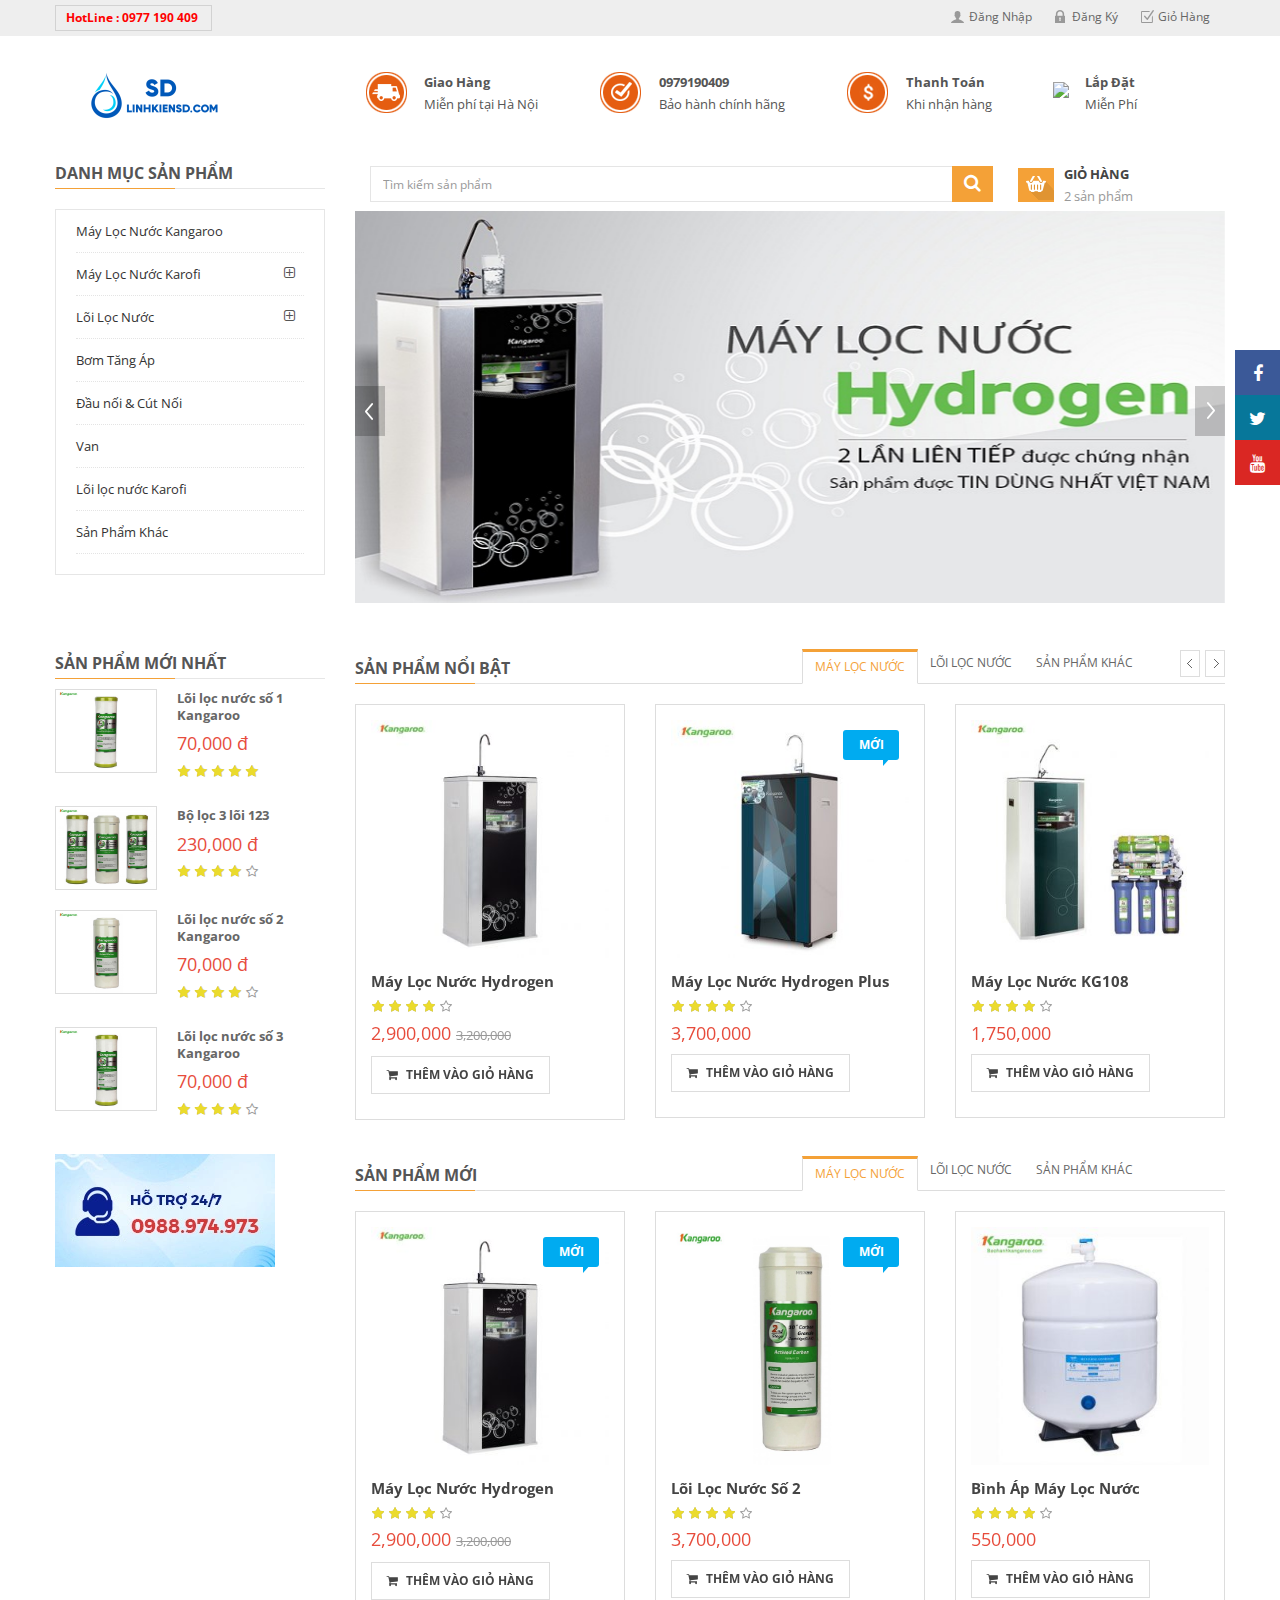
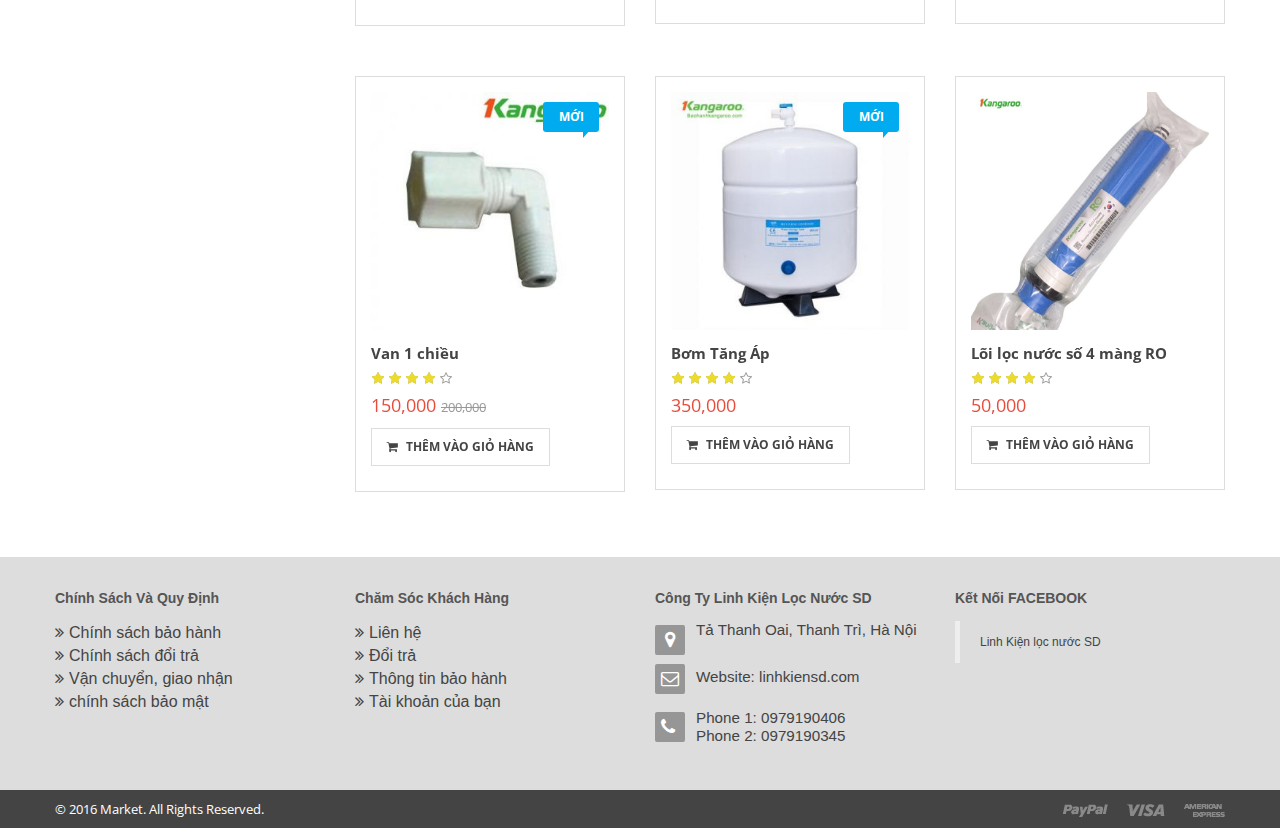
==== index.html @ ebb7ff97 "first commit" ====
<!DOCTYPE html>
<html lang="en">

<head>

	<!-- Basic page needs
	============================================ -->
	<title>Linh Kiện Lọc Nước SD</title>
	<meta charset="utf-8">
	<meta name="keywords"
		content="boostrap, responsive, html5, css3, jquery, theme, multicolor, parallax, retina, business" />
	<meta name="author" content="Magentech">
	<meta name="robots" content="index, follow" />

	<!-- Mobile specific metas
	============================================ -->
	<meta name="viewport" content="width=device-width, initial-scale=1.0, maximum-scale=1.0, user-scalable=no">

	<!-- Favicon
	============================================ -->
	<link rel="shortcut icon" href="image/demo/logos/logo-item.png">

	<!-- Google web fonts
	============================================ -->
	<link href='https://fonts.googleapis.com/css?family=Open+Sans:400,700,300' rel='stylesheet' type='text/css'>

	<!-- Libs CSS
	============================================ -->
	<link rel="stylesheet" href="css/bootstrap/css/bootstrap.min.css">
	<link href="css/font-awesome/css/font-awesome.min.css" rel="stylesheet">
	<link href="js/datetimepicker/bootstrap-datetimepicker.min.css" rel="stylesheet">
	<link href="js/owl-carousel/owl.carousel.css" rel="stylesheet">
	<link href="css/themecss/lib.css" rel="stylesheet">
	<link href="js/jquery-ui/jquery-ui.min.css" rel="stylesheet">

	<!-- Theme CSS
	============================================ -->
	<link href="css/themecss/so_megamenu.css" rel="stylesheet">
	<link href="css/themecss/so-categories.css" rel="stylesheet">
	<link href="css/themecss/so-listing-tabs.css" rel="stylesheet">
	<link href="css/footer1.css" rel="stylesheet">
	<link href="css/header2.css" rel="stylesheet">
	<link id="color_scheme" href="css/home2.css" rel="stylesheet">
	<link href="css/responsive.css" rel="stylesheet">



</head>

<body class="common-home res layout-home1">

	<div id="wrapper" class="wrapper-full banners-effect-7">



		<!-- Header Container  -->
		<header id="header" class=" variantleft type_2">
			<!-- Header Top -->
		<div class="header-top">
	<div class="container">
		<div class="row">
			<div class="header-top-left form-inline col-sm-6 col-xs-12 compact-hidden">
				<div class="form-group languages-block ">
					<form action="index.html" method="post" enctype="multipart/form-data" id="bt-language">
						<a class="label" >
							<span class="" style="color: red; font-size: 120%;">HotLine : 0977 190 409</span>
							<span class="fa"></span>
						</a>	
					</form>
				</div>

				
			</div>
			<div class="header-top-right collapsed-block text-right  col-sm-6 col-xs-12 compact-hidden">
				<h5 class="tabBlockTitle visible-xs">More<a class="expander " href="#TabBlock-1"><i class="fa fa-angle-down"></i></a></h5>
				<div class="tabBlock" id="TabBlock-1">
					<ul class="top-link list-inline">
						
						<li><a href="login.html" title="Login"><span >Đăng Nhập</span></a></li>						
						<li class="login"><a href="register.html" title="Register"><span >Đăng Ký</span></a></li>
						<li class="checkout"><a href="cart.html" title="Shopping Cart"><span >Giỏ Hàng</span></a></li>
					</ul>
				</div>
			</div>
		</div>
	</div>
		</div>
<!-- //Header Top -->

			<!-- Header center -->
			<div class="header-center left">
				<div class="container">
					<div class="row">
						<!-- Logo -->
						<div class="navbar-logo col-md-3 col-sm-12 col-xs-12">
							<a href="home2.html"><img src="image/demo/logos/logo-1.png" title="Your Store"
									alt="Your Store" /></a>
						</div>
						<!-- //end Logo -->

						<!-- Main Menu -->
						<div class="megamenu-hori navbar-menu col-md-9 col-sm-6 col-xs-4">
							<div class="responsive so-megamenu ">
								<nav class="navbar-default">
									<div class=" container-megamenu  horizontal">
										<div class="megamenu-wrapper">
											<span id="remove-megamenu" class="fa fa-times"></span>
											<div class="megamenu-pattern">
												<div class="container">
													<ul class="megamenu " data-transition="slide"
														data-animationtime="250">
														<li>
															<a href="#"><img src="image/demo/slider1/slider-1.png"></a>
														</li>
														<li>

															<b>Giao Hàng</b>
															<br> Miễn phí tại Hà Nội

														</li>
														<li>
															<b>&ensp;&ensp;&ensp;&ensp;&ensp;&ensp;&ensp;</b>
														</li>
														<li>
															<a href="#"><img src="image/demo/slider1/slider-2.png"></a>
														</li>
														<li>

															<b>0979190409</b>
															<br> Bảo hành chính hãng
														</li>
														<li>
															<b>&ensp;&ensp;&ensp;&ensp;&ensp;&ensp;&ensp;</b>
														</li>
														<li>
															<a href="#"><img src="image/demo/slider1/slider-3.png"></a>
														</li>
														<li>
															<b>Thanh Toán</b>
															<br> Khi nhận hàng
														</li>
														<li>
															<b>&ensp;&ensp;&ensp;&ensp;&ensp;&ensp;&ensp;</b>
														</li>
														<li>
															<a href="#"><img src="image/demo/slider1/slider-4.png"></a>
														</li>
														<li>

															<b>Lắp Đặt</b>
															<br> Miễn Phí

														</li>
													</ul>

												</div>
											</div>
										</div>
									</div>
								</nav>
							</div>
						</div>
					</div>

				</div>
			</div>
			<!-- //Header center -->

			<!-- Header Bottom -->
			<div class="header-bottom compact-hidden" style="background-color: white;">
				<div class="container">
					<div class="row" >

						<div class=" col-md-3 col-sm-6 col-xs-8 ">
							<div class="module menu-category titleLine">
								<h3 class="modtitle">Danh Mục Sản Phẩm</h3>
								<div class="modcontent">
									<div class="box-category">
										<ul id="cat_accordion" class="list-group">
											<li class=""><a href="category.html" class="cutom-parent">Máy Lọc Nước Kangaroo</a>  <span class="dcjq-icon"></span></li>
												<ul style="display: none;">
													<li><a href="category.html">Men's Watches</a></li>
													<li><a href="category.html">Women's Watches</a></li>
													<li><a href="category.html">Kids' Watches</a></li>
													<li><a href="category.html">Accessories</a></li>
												</ul>
											</li>
											<li class="hadchild"><a class="cutom-parent" href="category.html">Máy Lọc Nước Karofi</a>   <span class="button-view  fa fa-plus-square-o"></span>
												<ul style="display: none;">
													<li><a href="category.html">Cycling</a></li>
													<li><a href="category.html">Running</a></li>
													<li><a href="category.html">Swimming</a></li>
													<li><a href="category.html">Football</a></li>
													<li><a href="category.html">Golf</a></li>
													<li><a href="category.html">Windsurfing</a></li>
												</ul>
											</li>
											<li class="hadchild"><a href="category.html" class="cutom-parent">Lõi Lọc Nước</a>    <span class="button-view  fa fa-plus-square-o"></span>
												<ul style="display: none;">
													<li><a href="category.html">Sub Categories</a></li>
													<li><a href="category.html">Sub Categories</a></li>
													<li><a href="category.html">Sub Categories</a></li>
													<li><a href="category.html">Sub Categories</a></li>
													<li><a href="category.html">Sub Categories</a></li>
												</ul>
											</li>
											<li class=""><a href="category.html" class="cutom-parent">Bơm Tăng Áp</a>  <span class="dcjq-icon"></span></li>
											<li class=""><a href="category.html" class="cutom-parent">Đầu nối &amp; Cút Nối</a>    <span class="dcjq-icon"></span></li>
											<li class=""><a href="category.html" class="cutom-parent">Van </a>  <span class="dcjq-icon"></span></li>
											<li class=""><a href="category.html" class="cutom-parent">Lõi lọc nước Karofi</a><span class="dcjq-icon"></span></li>
											<li class=""><a href="category.html" class="cutom-parent">Sản Phẩm Khác</a>  <span class="dcjq-icon"></span></li>
										</ul>
									</div>
									
									
								</div>
							</div>
						</div>
						<div class="col-md-9 col-sm-6 col-cs-4">
						<!-- Search -->
							<div class="header-bottom-right  col-md-9 col-sm-6 col-xs-4 ">
								<div id="sosearchpro" class="col-sm-7 search-pro re">
									<form method="GET" action="index.html">
										<div id="search0" class="search input-group">
											

											<input class="autosearch-input form-control" type="text" value="" size="50"
												autocomplete="off" placeholder="Tìm kiếm sản phẩm" name="search">
											<span class="input-group-btn">
												<button type="submit" class="button-search btn btn-primary"
													name="submit_search"><i class="fa fa-search"></i></button>			
											</span>
										</div>
										<input type="hidden" name="route" value="product/search" />
									</form>
								</div>
							</div>
							<!-- //end Search -->
							<div class="col-md-3 col-sm-6 col-xs-6 shopping_cart pull-right responsive">
								<!--cart-->
									
								<div id="cart" class=" btn-group btn-shopping-cart" >
									<a data-loading-text="Loading..." class="top_cart dropdown-toggle"
										data-toggle="dropdown">
										<div class="shopcart" style="padding-top: 5px;">
											<span class="handle pull-left"></span>
											<span class="title">Giỏ Hàng</span>
											<p class="text-shopping-cart cart-total-full">2 sản phẩm</p>
										</div>
									</a>

									<ul class="tab-content content dropdown-menu pull-right shoppingcart-box" role="menu">
										<li>
											<table class="table table-striped">
												<tbody>
													<tr>
														<td class="text-center" style="width:70px">
															<a href="product.html"> <img
																	src="image/demo/shop/product/resize/2.jpg"
																	style="width:70px" alt="Filet Mign" title="Filet Mign"
																	class="preview"> </a>
														</td>
														<td class="text-left"> <a class="cart_product_name"
																href="product.html">Filet Mign</a> </td>
														<td class="text-center"> x1 </td>
														<td class="text-center"> $1,202.00 </td>
														<td class="text-right">
															<a href="product.html" class="fa fa-edit"></a>
														</td>
														<td class="text-right">
															<a onclick="cart.remove('2');"
																class="fa fa-times fa-delete"></a>
														</td>
													</tr>
													<tr>
														<td class="text-center" style="width:70px">
															<a href="product.html"> <img
																	src="image/demo/shop/product/resize/3.jpg"
																	style="width:70px" alt="Canon EOS 5D"
																	title="Canon EOS 5D" class="preview"> </a>
														</td>
														<td class="text-left"> <a class="cart_product_name"
																href="product.html">Canon EOS 5D</a> </td>
														<td class="text-center"> x1 </td>
														<td class="text-center"> $60.00 </td>
														<td class="text-right">
															<a href="product.html" class="fa fa-edit"></a>
														</td>
														<td class="text-right">
															<a onclick="cart.remove('1');"
																class="fa fa-times fa-delete"></a>
														</td>
													</tr>
												</tbody>
											</table>
										</li>
										<li>
											<div>
												<table class="table table-bordered">
													<tbody>
														<tr>
															<td class="text-left"><strong>Sub-Total</strong>
															</td>
															<td class="text-right">$1,060.00</td>
														</tr>
														<tr>
															<td class="text-left"><strong>Eco Tax (-2.00)</strong>
															</td>
															<td class="text-right">$2.00</td>
														</tr>
														<tr>
															<td class="text-left"><strong>VAT (20%)</strong>
															</td>
															<td class="text-right">$200.00</td>
														</tr>
														<tr>
															<td class="text-left"><strong>Total</strong>
															</td>
															<td class="text-right">$1,262.00</td>
														</tr>
													</tbody>
												</table>
												<p class="text-right"> <a class="btn view-cart" href="cart.html"><i
															class="fa fa-shopping-cart"></i>View Cart</a>&nbsp;&nbsp;&nbsp;
													<a class="btn btn-mega checkout-cart" href="checkout.html"><i
															class="fa fa-share"></i>Checkout</a> </p>
											</div>
										</li>
									</ul>
									
								</div>
								

							
								<!--//cart-->
							</div>
						</div>
						<div class=" col-md-3 col-sm-6 col-xs-8 ">
							
						</div>
						<div class="col-md-9 col-sm-6 col-cs-4">
							<div class="slider-container ">
								<div id="so-slideshow">
									<div class="module">
										<div class="yt-content-slider yt-content-slider--arrow1" data-autoplay="no"
											data-autoheight="no" data-delay="4" data-speed="0.6" data-margin="0"
											data-items_column0="1" data-items_column1="1" data-items_column2="1"
											data-items_column3="1" data-items_column4="1" data-arrows="yes"
											data-pagination="no" data-lazyload="yes" data-loop="no" data-hoverpause="yes">
											<div class="yt-content-slide">
												<a href="#"><img src="image/demo/loi/slider_sl_1.jpg" alt="slider1"
														class="img-responsive"></a>
											</div>
											<div class="yt-content-slide">
												<a href="#"><img src="image/demo/loi/slider_sl_2.jpg" alt="slider2"
														class="img-responsive"></a>
											</div>
											
										</div>
										<div class="loadeding"></div>
									</div>
								</div>
	
	
	
							</div>
							
						</div>
					</div>
					
				</div>

			</div>


		</header>
		<!-- //Header Container  -->
	

		<!-- Main Container  -->
		<div class="main-container container">

			<div class="row">
				<aside class="col-md-3 col-xs-12  content-aside right_column">
					<div class="module latest-product titleLine">
						<h3 class="modtitle">Sản Phẩm Mới Nhất</h3>
						<div class="modcontent ">
							<div class="product-latest-item">
								<div class="media">
									<div class="media-left">
										<a href="#"><img src="image/demo/loi/loi-loc-nuoc-so-1-kangaroo-1.jpg" alt="Cisi Chicken"
												title="Cisi Chicken" class="img-responsive"
												style="width: 100px; height: 82px;"></a>
									</div>
									<div class="media-body">
										<div class="caption">
											<h4><a href="#">Lõi lọc nước số 1 Kangaroo</a></h4>

											<div class="price">
												<span class="price-new">70,000 đ</span>
											</div>
											<div class="ratings">
												<div class="rating-box">
													<span class="fa fa-stack"><i class="fa fa-star fa-stack-1x"></i><i
															class="fa fa-star-o fa-stack-1x"></i></span>
													<span class="fa fa-stack"><i class="fa fa-star fa-stack-1x"></i><i
															class="fa fa-star-o fa-stack-1x"></i></span>
													<span class="fa fa-stack"><i class="fa fa-star fa-stack-1x"></i><i
															class="fa fa-star-o fa-stack-1x"></i></span>
													<span class="fa fa-stack"><i class="fa fa-star fa-stack-1x"></i><i
															class="fa fa-star-o fa-stack-1x"></i></span>
													<span class="fa fa-stack"><i class="fa fa-star fa-stack-1x"></i><i
															class="fa fa-star-o fa-stack-1x"></i></span>
												</div>
											</div>
										</div>

									</div>
								</div>
							</div>
							<div class="product-latest-item">
								<div class="media">
									<div class="media-left">
										<a href="#"><img src="image/demo/loi/Bo-loc-nuoc-123.jpg" alt="Cisi Chicken"
												title="Cisi Chicken" class="img-responsive"
												style="width: 100px; height: 82px;"></a>
									</div>
									<div class="media-body">
										<div class="caption">
											<h4><a href="#">Bộ lọc 3 lõi 123</a></h4>

											<div class="price">
												<span class="price-new">230,000 đ</span>
											</div>
											<div class="ratings">
												<div class="rating-box">
													<span class="fa fa-stack"><i class="fa fa-star fa-stack-1x"></i><i
															class="fa fa-star-o fa-stack-1x"></i></span>
													<span class="fa fa-stack"><i class="fa fa-star fa-stack-1x"></i><i
															class="fa fa-star-o fa-stack-1x"></i></span>
													<span class="fa fa-stack"><i class="fa fa-star fa-stack-1x"></i><i
															class="fa fa-star-o fa-stack-1x"></i></span>
													<span class="fa fa-stack"><i class="fa fa-star fa-stack-1x"></i><i
															class="fa fa-star-o fa-stack-1x"></i></span>
													<span class="fa fa-stack"><i
															class="fa fa-star-o fa-stack-1x"></i></span>
												</div>
											</div>
										</div>

									</div>
								</div>
							</div>
							<div class="product-latest-item">
								<div class="media">
									<div class="media-left">
										<a href="#"><img src="image/demo/loi/loi-loc-nuoc-so-2-kangaroo.jpg" alt="Cisi Chicken"
												title="Cisi Chicken" class="img-responsive"
												style="width: 100px; height: 82px;"></a>
									</div>
									<div class="media-body">
										<div class="caption">
											<h4><a href="#">Lõi lọc nước số 2 Kangaroo</a></h4>

											<div class="price">
												<span class="price-new">70,000 đ</span>
											</div>
											<div class="ratings">
												<div class="rating-box">
													<span class="fa fa-stack"><i class="fa fa-star fa-stack-1x"></i><i
															class="fa fa-star-o fa-stack-1x"></i></span>
													<span class="fa fa-stack"><i class="fa fa-star fa-stack-1x"></i><i
															class="fa fa-star-o fa-stack-1x"></i></span>
													<span class="fa fa-stack"><i class="fa fa-star fa-stack-1x"></i><i
															class="fa fa-star-o fa-stack-1x"></i></span>
													<span class="fa fa-stack"><i class="fa fa-star fa-stack-1x"></i><i
															class="fa fa-star-o fa-stack-1x"></i></span>
													<span class="fa fa-stack"><i
															class="fa fa-star-o fa-stack-1x"></i></span>
												</div>
											</div>
										</div>

									</div>
								</div>
							</div>
							<div class="product-latest-item transition">
								<div class="media">
									<div class="media-left">
										<a href="#"><img src="image/demo/loi/loi-loc-nuoc-so-3-kangaroo.jpg" alt="Cisi Chicken"
												title="Cisi Chicken" class="img-responsive"
												style="width: 100px; height: 82px;"></a>
									</div>
									<div class="media-body">
										<div class="caption">
											<h4><a href="#">Lõi lọc nước số 3 Kangaroo</a></h4>

											<div class="price">
												<span class="price-new">70,000 đ</span>
											</div>
											<div class="ratings">
												<div class="rating-box">
													<span class="fa fa-stack"><i class="fa fa-star fa-stack-1x"></i><i
															class="fa fa-star-o fa-stack-1x"></i></span>
													<span class="fa fa-stack"><i class="fa fa-star fa-stack-1x"></i><i
															class="fa fa-star-o fa-stack-1x"></i></span>
													<span class="fa fa-stack"><i class="fa fa-star fa-stack-1x"></i><i
															class="fa fa-star-o fa-stack-1x"></i></span>
													<span class="fa fa-stack"><i class="fa fa-star fa-stack-1x"></i><i
															class="fa fa-star-o fa-stack-1x"></i></span>
													<span class="fa fa-stack"><i
															class="fa fa-star-o fa-stack-1x"></i></span>
												</div>
											</div>
										</div>

									</div>
								</div>
							</div>


						</div>

					</div>
					
					<div class="module">
						<div class="modcontent clearfix">
							<div class="banners">
								<div>
									<a href="#"><img src="image/demo/loi/slider_8.jpg" alt="banner1"></a>
								</div>
							</div>

						</div>
					</div>
					
				</aside>
				<div id="content" class="col-md-9 col-sm-12 col-xs-12">

					<div class="module tab-slider titleLine">
						<h3 class="modtitle">Sản Phẩm Nổi Bật</h3>
						<div id="so_listing_tabs_1" class="so-listing-tabs first-load module">
							<div class="loadeding"></div>
							<div class="ltabs-wrap">
								<div class="ltabs-tabs-container" data-delay="300" data-duration="600"
									data-effect="starwars" data-ajaxurl="" data-type_source="0" data-lg="3" data-md="2"
									data-sm="2" data-xs="1" data-margin="30">
									<!--Begin Tabs-->
									<div class="ltabs-tabs-wrap">
										<span class="ltabs-tab-selected">Máy Lọc Nước </span> <span
											class="ltabs-tab-arrow">▼</span>
										<div class="item-sub-cat">
											<ul class="ltabs-tabs cf">
												<li class="ltabs-tab tab-sel" data-category-id="20"
													data-active-content=".items-category-20"> <span
														class="ltabs-tab-label">Máy Lọc Nước </span> </li>
												<li class="ltabs-tab " data-category-id="18"
													data-active-content=".items-category-18"> <span
														class="ltabs-tab-label">Lõi Lọc Nước</span> </li>
												<li class="ltabs-tab " data-category-id="25"
													data-active-content=".items-category-25"> <span
														class="ltabs-tab-label">Sản Phẩm Khác </span> </li>
											</ul>
										</div>
									</div>
									<!-- End Tabs-->
								</div>
								<div class="ltabs-items-container">
									<!--Begin Items-->
									<div class="ltabs-items ltabs-items-selected items-category-20 grid"
										data-total="10">
										<div class="ltabs-items-inner ltabs-slider ">
											<div class="ltabs-item product-layout">
												<div class="product-item-container">
													<div class="left-block">
														<div class="product-image-container second_img ">
															<img src="image/demo/loi/may-loc-nuoc-hydrogen-kg-100ha-300x300.jpg"
																alt="Apple Cinema 30&quot;" class="img-responsive" />
															<img src="image/demo/loi/may-loc-nuoc-hydrogen-kg-100ha-300x300.jpg"
																alt="Apple Cinema 30&quot;"
																class="img_0 img-responsive" />
														</div>
														<!--Sale Label-->	
														<!--full quick view block-->
														<a class="quickview iframe-link visible-lg"
															data-fancybox-type="iframe" href="quickview.html">
															Xem Chi Tiết</a>
														<!--end full quick view block-->
													</div>
													<div class="right-block">
														<div class="caption">
															<h4><a href="product.html">Máy Lọc Nước Hydrogen</a></h4>
															<div class="ratings">
																<div class="rating-box">
																	<span class="fa fa-stack"><i
																			class="fa fa-star fa-stack-1x"></i><i
																			class="fa fa-star-o fa-stack-1x"></i></span>
																	<span class="fa fa-stack"><i
																			class="fa fa-star fa-stack-1x"></i><i
																			class="fa fa-star-o fa-stack-1x"></i></span>
																	<span class="fa fa-stack"><i
																			class="fa fa-star fa-stack-1x"></i><i
																			class="fa fa-star-o fa-stack-1x"></i></span>
																	<span class="fa fa-stack"><i
																			class="fa fa-star fa-stack-1x"></i><i
																			class="fa fa-star-o fa-stack-1x"></i></span>
																	<span class="fa fa-stack"><i
																			class="fa fa-star-o fa-stack-1x"></i></span>
																</div>
															</div>

															<div class="price">
																<span class="price-new">2,900,000</span>
																<span class="price-old">3,200,000</span>
															</div>
														</div>

														<div class="button-group">
															<button class="addToCart" type="button"
																data-toggle="tooltip" title="Add to Cart"
																onclick="cart.add('42', '1');"><i
																	class="fa fa-shopping-cart"></i> <span class="">Thêm Vào Giỏ Hàng</span></button>
														</div>
													</div><!-- right block -->
												</div>
											</div>
											<div class="ltabs-item product-layout">
												<div class="product-item-container">
													<div class="left-block">
														<div class="product-image-container second_img ">
															<img src="image/demo/loi/may-loc-nuoc-hydrogen-plus-kg-100hp-300x300.jpg"
																alt="Apple Cinema 30&quot;" class="img-responsive" />
															<img src="image/demo/loi/may-loc-nuoc-hydrogen-plus-kg-100hp-300x300.jpg"
																alt="Apple Cinema 30&quot;"
																class="img_0 img-responsive" />
														</div>
														<!--New Label-->
														<span class="label label-new">Mới</span>
														<!--full quick view block-->
														<a class="quickview iframe-link visible-lg"
															data-fancybox-type="iframe" href="quickview.html">
															Xem Chi Tiết</a>
														<!--end full quick view block-->
													</div>
													<div class="right-block">
														<div class="caption">
															<h4><a href="product.html">Máy Lọc Nước Hydrogen Plus </a></h4>
															<div class="ratings">
																<div class="rating-box">
																	<span class="fa fa-stack"><i
																			class="fa fa-star fa-stack-1x"></i><i
																			class="fa fa-star-o fa-stack-1x"></i></span>
																	<span class="fa fa-stack"><i
																			class="fa fa-star fa-stack-1x"></i><i
																			class="fa fa-star-o fa-stack-1x"></i></span>
																	<span class="fa fa-stack"><i
																			class="fa fa-star fa-stack-1x"></i><i
																			class="fa fa-star-o fa-stack-1x"></i></span>
																	<span class="fa fa-stack"><i
																			class="fa fa-star fa-stack-1x"></i><i
																			class="fa fa-star-o fa-stack-1x"></i></span>
																	<span class="fa fa-stack"><i
																			class="fa fa-star-o fa-stack-1x"></i></span>
																</div>
															</div>

															<div class="price">
																<span class="price-new">3,700,000</span>
															</div>
														</div>
														<div class="button-group">
															<button class="addToCart" type="button"
																data-toggle="tooltip" title="Add to Cart"
																onclick="cart.add('42', '1');"><i
																	class="fa fa-shopping-cart"></i> <span class="">Thêm Vào Giỏ Hàng</span></button>
														</div>		
													</div><!-- right block -->
												</div>
											</div>
											<div class="ltabs-item product-layout">
												<div class="product-item-container">
													<div class="left-block">
														<div class="product-image-container second_img ">
															<img src="image/demo/loi/may-loc-nuoc-kg-108avtu-300x300.jpg"
																alt="Apple Cinema 30&quot;" class="img-responsive" />
															<img src="image/demo/loi/may-loc-nuoc-kg-108avtu-300x300.jpg"
																alt="Apple Cinema 30&quot;"
																class="img_0 img-responsive" />
														</div>
														<!--Sale Label-->
														<!--full quick view block-->
														<a class="quickview iframe-link visible-lg"
															data-fancybox-type="iframe" href="quickview.html">
															Xem Chi Tiết </a>
														<!--end full quick view block-->
													</div>
													<div class="right-block">
														<div class="caption">
															<h4><a href="product.html">Máy Lọc Nước KG108</a></h4>
															<div class="ratings">
																<div class="rating-box">
																	<span class="fa fa-stack"><i
																			class="fa fa-star fa-stack-1x"></i><i
																			class="fa fa-star-o fa-stack-1x"></i></span>
																	<span class="fa fa-stack"><i
																			class="fa fa-star fa-stack-1x"></i><i
																			class="fa fa-star-o fa-stack-1x"></i></span>
																	<span class="fa fa-stack"><i
																			class="fa fa-star fa-stack-1x"></i><i
																			class="fa fa-star-o fa-stack-1x"></i></span>
																	<span class="fa fa-stack"><i
																			class="fa fa-star fa-stack-1x"></i><i
																			class="fa fa-star-o fa-stack-1x"></i></span>
																	<span class="fa fa-stack"><i
																			class="fa fa-star-o fa-stack-1x"></i></span>
																</div>
															</div>

															<div class="price">
																<span class="price-new">1,750,000</span>
															</div>
														</div>

														<div class="button-group">
															<button class="addToCart" type="button"
																data-toggle="tooltip" title="Add to Cart"
																onclick="cart.add('42', '1');"><i
																	class="fa fa-shopping-cart"></i> <span class="">Thêm Vào Giỏ Hàng</span></button>
															
														</div>
													</div><!-- right block -->
												</div>
											</div>
											<div class="ltabs-item product-layout">
												<div class="product-item-container">
													<div class="left-block">
														<div class="product-image-container second_img ">
															<img src="image/demo/loi/may-loc-nuoc-kg-109akv-300x300.jpg"
																alt="Apple Cinema 30&quot;" class="img-responsive" />
															<img src="image/demo/loi/may-loc-nuoc-kg-109akv-300x300.jpg"
																alt="Apple Cinema 30&quot;"
																class="img_0 img-responsive" />
														</div>
														<!--Sale Label-->
														<!--full quick view block-->
														<a class="quickview iframe-link visible-lg"
															data-fancybox-type="iframe" href="quickview.html">
															Xem Chi Tiết </a>
														<!--end full quick view block-->
													</div>
													<div class="right-block">
														<div class="caption">
															<h4><a href="product.html">Máy Lọc Nước KG109AKV</a></h4>
															<div class="ratings">
																<div class="rating-box">
																	<span class="fa fa-stack"><i
																			class="fa fa-star fa-stack-1x"></i><i
																			class="fa fa-star-o fa-stack-1x"></i></span>
																	<span class="fa fa-stack"><i
																			class="fa fa-star fa-stack-1x"></i><i
																			class="fa fa-star-o fa-stack-1x"></i></span>
																	<span class="fa fa-stack"><i
																			class="fa fa-star fa-stack-1x"></i><i
																			class="fa fa-star-o fa-stack-1x"></i></span>
																	<span class="fa fa-stack"><i
																			class="fa fa-star fa-stack-1x"></i><i
																			class="fa fa-star-o fa-stack-1x"></i></span>
																	<span class="fa fa-stack"><i
																			class="fa fa-star-o fa-stack-1x"></i></span>
																</div>
															</div>

															<div class="price">
																<span class="price-new">1,750,000</span>
															</div>
														</div>

														<div class="button-group">
															<button class="addToCart" type="button"
																data-toggle="tooltip" title="Add to Cart"
																onclick="cart.add('42', '1');"><i
																	class="fa fa-shopping-cart"></i> <span class="">Thêm Vào Giỏ Hàng</span></button>
															
														</div>
													</div><!-- right block -->
												</div>
											</div>
											<div class="ltabs-item product-layout">
												<div class="product-item-container">
													<div class="left-block">
														<div class="product-image-container second_img ">
															<img src="image/demo/loi/may-loc-nuoc-kg-109avtu-300x300.jpg"
																alt="Apple Cinema 30&quot;" class="img-responsive" />
															<img src="image/demo/loi/may-loc-nuoc-kg-109avtu-300x300.jpg"
																alt="Apple Cinema 30&quot;"
																class="img_0 img-responsive" />
														</div>
														<!--Sale Label-->
														<!--full quick view block-->
														<a class="quickview iframe-link visible-lg"
															data-fancybox-type="iframe" href="quickview.html">
															Xem Chi Tiết </a>
														<!--end full quick view block-->
													</div>
													<div class="right-block">
														<div class="caption">
															<h4><a href="product.html">Máy Lọc Nước KG109AVTU</a></h4>
															<div class="ratings">
																<div class="rating-box">
																	<span class="fa fa-stack"><i
																			class="fa fa-star fa-stack-1x"></i><i
																			class="fa fa-star-o fa-stack-1x"></i></span>
																	<span class="fa fa-stack"><i
																			class="fa fa-star fa-stack-1x"></i><i
																			class="fa fa-star-o fa-stack-1x"></i></span>
																	<span class="fa fa-stack"><i
																			class="fa fa-star fa-stack-1x"></i><i
																			class="fa fa-star-o fa-stack-1x"></i></span>
																	<span class="fa fa-stack"><i
																			class="fa fa-star fa-stack-1x"></i><i
																			class="fa fa-star-o fa-stack-1x"></i></span>
																	<span class="fa fa-stack"><i
																			class="fa fa-star-o fa-stack-1x"></i></span>
																</div>
															</div>

															<div class="price">
																<span class="price-new">1,750,000</span>
															</div>
														</div>

														<div class="button-group">
															<button class="addToCart" type="button"
																data-toggle="tooltip" title="Add to Cart"
																onclick="cart.add('42', '1');"><i
																	class="fa fa-shopping-cart"></i> <span class="">Thêm Vào Giỏ Hàng</span></button>
															
														</div>
													</div><!-- right block -->
												</div>
											</div>

										</div>

									</div>
									<div class="ltabs-items items-category-18 grid" data-total="11">
										<div class="ltabs-loading"></div>

									</div>
									<div class="ltabs-items  items-category-25 grid" data-total="11">
										<div class="ltabs-loading"></div>
									</div>
								</div>
								<!--End Items-->

							</div>

						</div>
					</div>
					
					<div class="module tab-slider titleLine">
						<h3 class="modtitle">Sản Phẩm Mới</h3>
						<div id="so_listing_tabs_2" class="so-listing-tabs first-load module">
							<div class="ltabs-wrap">
								<div class="ltabs-tabs-container" data-delay="300" data-duration="600"
									data-effect="starwars" data-ajaxurl="" data-type_source="0" data-lg="3" data-md="2"
									data-sm="2" data-xs="1" data-margin="30">
									<!--Begin Tabs-->
									<div class="ltabs-tabs-wrap">
										<span class="ltabs-tab-selected">Máy Lọc Nước </span> <span
											class="ltabs-tab-arrow">▼</span>
										<div class="item-sub-cat">
											<ul class="ltabs-tabs cf">
												<li class="ltabs-tab tab-sel" data-category-id="20"
													data-active-content=".items-category-20"> <span
														class="ltabs-tab-label">Máy Lọc Nước </span> </li>
												<li class="ltabs-tab " data-category-id="18"
													data-active-content=".items-category-18"> <span
														class="ltabs-tab-label">Lõi Lọc Nước</span> </li>
												<li class="ltabs-tab " data-category-id="25"
													data-active-content=".items-category-25"> <span
														class="ltabs-tab-label">Sản Phẩm Khác </span> </li>
											</ul>
										</div>
										</div>
									</div>
									<!-- End Tabs-->
								</div>
								<div class="ltabs-items-container">
									<!--Begin Items-->
									<div class="ltabs-items ltabs-items-selected items-category-20 grid"
										data-total="3">
										<div class="ltabs-items-inner ltabs-slider ">
											<div class="ltabs-item product-layout">
												<div class="product-item-container">
													<div class="left-block">
														<div class="product-image-container second_img ">
															<img src="image/demo/loi/may-loc-nuoc-hydrogen-kg-100ha-300x300.jpg"
																alt="Apple Cinema 30&quot;" class="img-responsive" />
															<img src="image/demo/loi/may-loc-nuoc-hydrogen-kg-100ha-300x300.jpg"
																alt="Apple Cinema 30&quot;"
																class="img_0 img-responsive" />
														</div>
														<!--Sale Label-->	
														<span class="label label-new">Mới</span>
														<!--full quick view block-->
														<a class="quickview iframe-link visible-lg"
															data-fancybox-type="iframe" href="quickview.html">
															Xem Chi Tiết</a>
														<!--end full quick view block-->
													</div>
													<div class="right-block">
														<div class="caption">
															<h4><a href="product.html">Máy Lọc Nước Hydrogen</a></h4>
															<div class="ratings">
																<div class="rating-box">
																	<span class="fa fa-stack"><i
																			class="fa fa-star fa-stack-1x"></i><i
																			class="fa fa-star-o fa-stack-1x"></i></span>
																	<span class="fa fa-stack"><i
																			class="fa fa-star fa-stack-1x"></i><i
																			class="fa fa-star-o fa-stack-1x"></i></span>
																	<span class="fa fa-stack"><i
																			class="fa fa-star fa-stack-1x"></i><i
																			class="fa fa-star-o fa-stack-1x"></i></span>
																	<span class="fa fa-stack"><i
																			class="fa fa-star fa-stack-1x"></i><i
																			class="fa fa-star-o fa-stack-1x"></i></span>
																	<span class="fa fa-stack"><i
																			class="fa fa-star-o fa-stack-1x"></i></span>
																</div>
															</div>

															<div class="price">
																<span class="price-new">2,900,000</span>
																<span class="price-old">3,200,000</span>
															</div>
														</div>

														<div class="button-group">
															<button class="addToCart" type="button"
																data-toggle="tooltip" title="Add to Cart"
																onclick="cart.add('42', '1');"><i
																	class="fa fa-shopping-cart"></i> <span class="">Thêm Vào Giỏ Hàng</span></button>
														</div>
													</div><!-- right block -->
												</div>
											</div>
											<div class="ltabs-item product-layout">
												<div class="product-item-container">
													<div class="left-block">
														<div class="product-image-container second_img ">
															<img src="image/demo/loi/loi-loc-nuoc-so-2-kangaroo.jpg"
																alt="Apple Cinema 30&quot;" class="img-responsive" />
															<img src="image/demo/loi/loi-loc-nuoc-so-2-kangaroo.jpg"
																alt="Apple Cinema 30&quot;"
																class="img_0 img-responsive" />
														</div>
														<!--New Label-->
														<span class="label label-new">Mới</span>
														<!--full quick view block-->
														<a class="quickview iframe-link visible-lg"
															data-fancybox-type="iframe" href="quickview.html">
															Xem Chi Tiết</a>
														<!--end full quick view block-->
													</div>
													<div class="right-block">
														<div class="caption">
															<h4><a href="product.html">Lõi Lọc Nước Số 2 </a></h4>
															<div class="ratings">
																<div class="rating-box">
																	<span class="fa fa-stack"><i
																			class="fa fa-star fa-stack-1x"></i><i
																			class="fa fa-star-o fa-stack-1x"></i></span>
																	<span class="fa fa-stack"><i
																			class="fa fa-star fa-stack-1x"></i><i
																			class="fa fa-star-o fa-stack-1x"></i></span>
																	<span class="fa fa-stack"><i
																			class="fa fa-star fa-stack-1x"></i><i
																			class="fa fa-star-o fa-stack-1x"></i></span>
																	<span class="fa fa-stack"><i
																			class="fa fa-star fa-stack-1x"></i><i
																			class="fa fa-star-o fa-stack-1x"></i></span>
																	<span class="fa fa-stack"><i
																			class="fa fa-star-o fa-stack-1x"></i></span>
																</div>
															</div>

															<div class="price">
																<span class="price-new">3,700,000</span>
															</div>
														</div>
														<div class="button-group">
															<button class="addToCart" type="button"
																data-toggle="tooltip" title="Add to Cart"
																onclick="cart.add('42', '1');"><i
																	class="fa fa-shopping-cart"></i> <span class="">Thêm Vào Giỏ Hàng</span></button>
														</div>		
													</div><!-- right block -->
												</div>
											</div>
											<div class="ltabs-item product-layout">
												<div class="product-item-container">
													<div class="left-block">
														<div class="product-image-container second_img ">
															<img src="image/demo/loi/binh-ap-may-loc-nuoc-300x300.jpg"
																alt="Apple Cinema 30&quot;" class="img-responsive" />
															<img src="image/demo/loi/binh-ap-may-loc-nuoc-300x300.jpg"
																alt="Apple Cinema 30&quot;"
																class="img_0 img-responsive" />
														</div>
														<!--Sale Label-->
														<!--full quick view block-->
														<a class="quickview iframe-link visible-lg"
															data-fancybox-type="iframe" href="quickview.html">
															Xem Chi Tiết </a>
														<!--end full quick view block-->
													</div>
													<div class="right-block">
														<div class="caption">
															<h4><a href="product.html">Bình Áp Máy Lọc Nước</a></h4>
															<div class="ratings">
																<div class="rating-box">
																	<span class="fa fa-stack"><i
																			class="fa fa-star fa-stack-1x"></i><i
																			class="fa fa-star-o fa-stack-1x"></i></span>
																	<span class="fa fa-stack"><i
																			class="fa fa-star fa-stack-1x"></i><i
																			class="fa fa-star-o fa-stack-1x"></i></span>
																	<span class="fa fa-stack"><i
																			class="fa fa-star fa-stack-1x"></i><i
																			class="fa fa-star-o fa-stack-1x"></i></span>
																	<span class="fa fa-stack"><i
																			class="fa fa-star fa-stack-1x"></i><i
																			class="fa fa-star-o fa-stack-1x"></i></span>
																	<span class="fa fa-stack"><i
																			class="fa fa-star-o fa-stack-1x"></i></span>
																</div>
															</div>

															<div class="price">
																<span class="price-new">550,000</span>
															</div>
														</div>

														<div class="button-group">
															<button class="addToCart" type="button"
																data-toggle="tooltip" title="Add to Cart"
																onclick="cart.add('42', '1');"><i
																	class="fa fa-shopping-cart"></i> <span class="">Thêm Vào Giỏ Hàng</span></button>
															
														</div>
													</div><!-- right block -->
												</div>
											</div>
										</div>

									</div>
									<div class="ltabs-items ltabs-items-selected items-category-20 grid"
									data-total="3">
									<div class="ltabs-items-inner ltabs-slider ">
										<div class="ltabs-item product-layout">
											<div class="product-item-container">
												<div class="left-block">
													<div class="product-image-container second_img ">
														<img src="image/demo/loi/van-1-chieu-may-loc-nuoc-300x300.jpg"
															alt="Apple Cinema 30&quot;" class="img-responsive" />
														<img src="image/demo/loi/van-1-chieu-may-loc-nuoc-300x300.jpg"
															alt="Apple Cinema 30&quot;"
															class="img_0 img-responsive" />
													</div>
													<!--Sale Label-->	
													<span class="label label-new">Mới</span>
													<!--full quick view block-->
													<a class="quickview iframe-link visible-lg"
														data-fancybox-type="iframe" href="quickview.html">
														Xem Chi Tiết</a>
													<!--end full quick view block-->
												</div>
												<div class="right-block">
													<div class="caption">
														<h4><a href="product.html">Van 1 chiều </a></h4>
														<div class="ratings">
															<div class="rating-box">
																<span class="fa fa-stack"><i
																		class="fa fa-star fa-stack-1x"></i><i
																		class="fa fa-star-o fa-stack-1x"></i></span>
																<span class="fa fa-stack"><i
																		class="fa fa-star fa-stack-1x"></i><i
																		class="fa fa-star-o fa-stack-1x"></i></span>
																<span class="fa fa-stack"><i
																		class="fa fa-star fa-stack-1x"></i><i
																		class="fa fa-star-o fa-stack-1x"></i></span>
																<span class="fa fa-stack"><i
																		class="fa fa-star fa-stack-1x"></i><i
																		class="fa fa-star-o fa-stack-1x"></i></span>
																<span class="fa fa-stack"><i
																		class="fa fa-star-o fa-stack-1x"></i></span>
															</div>
														</div>

														<div class="price">
															<span class="price-new">150,000</span>
															<span class="price-old">200,000</span>
														</div>
													</div>

													<div class="button-group">
														<button class="addToCart" type="button"
															data-toggle="tooltip" title="Add to Cart"
															onclick="cart.add('42', '1');"><i
																class="fa fa-shopping-cart"></i> <span class="">Thêm Vào Giỏ Hàng</span></button>
													</div>
												</div><!-- right block -->
											</div>
										</div>
										<div class="ltabs-item product-layout">
											<div class="product-item-container">
												<div class="left-block">
													<div class="product-image-container second_img ">
														<img src="image/demo/loi/binh-ap-may-loc-nuoc-300x300.jpg"
															alt="Apple Cinema 30&quot;" class="img-responsive" />
														<img src="image/demo/loi/binh-ap-may-loc-nuoc-300x300.jpg"
															alt="Apple Cinema 30&quot;"
															class="img_0 img-responsive" />
													</div>
													<!--New Label-->
													<span class="label label-new">Mới</span>
													<!--full quick view block-->
													<a class="quickview iframe-link visible-lg"
														data-fancybox-type="iframe" href="quickview.html">
														Xem Chi Tiết</a>
													<!--end full quick view block-->
												</div>
												<div class="right-block">
													<div class="caption">
														<h4><a href="product.html">Bơm Tăng Áp </a></h4>
														<div class="ratings">
															<div class="rating-box">
																<span class="fa fa-stack"><i
																		class="fa fa-star fa-stack-1x"></i><i
																		class="fa fa-star-o fa-stack-1x"></i></span>
																<span class="fa fa-stack"><i
																		class="fa fa-star fa-stack-1x"></i><i
																		class="fa fa-star-o fa-stack-1x"></i></span>
																<span class="fa fa-stack"><i
																		class="fa fa-star fa-stack-1x"></i><i
																		class="fa fa-star-o fa-stack-1x"></i></span>
																<span class="fa fa-stack"><i
																		class="fa fa-star fa-stack-1x"></i><i
																		class="fa fa-star-o fa-stack-1x"></i></span>
																<span class="fa fa-stack"><i
																		class="fa fa-star-o fa-stack-1x"></i></span>
															</div>
														</div>

														<div class="price">
															<span class="price-new">350,000</span>
														</div>
													</div>
													<div class="button-group">
														<button class="addToCart" type="button"
															data-toggle="tooltip" title="Add to Cart"
															onclick="cart.add('42', '1');"><i
																class="fa fa-shopping-cart"></i> <span class="">Thêm Vào Giỏ Hàng</span></button>
													</div>		
												</div><!-- right block -->
											</div>
										</div>
										<div class="ltabs-item product-layout">
											<div class="product-item-container">
												<div class="left-block">
													<div class="product-image-container second_img ">
														<img src="image/demo/loi/loi-loc-nuoc-so-4-mang-ro.jpg"
															alt="Apple Cinema 30&quot;" class="img-responsive" />
														<img src="image/demo/loi/loi-loc-nuoc-so-4-mang-ro.jpg"
															alt="Apple Cinema 30&quot;"
															class="img_0 img-responsive" />
													</div>
													<!--Sale Label-->
													<!--full quick view block-->
													<a class="quickview iframe-link visible-lg"
														data-fancybox-type="iframe" href="quickview.html">
														Xem Chi Tiết </a>
													<!--end full quick view block-->
												</div>
												<div class="right-block">
													<div class="caption">
														<h4><a href="product.html">Lõi lọc nước số 4 màng RO</a></h4>
														<div class="ratings">
															<div class="rating-box">
																<span class="fa fa-stack"><i
																		class="fa fa-star fa-stack-1x"></i><i
																		class="fa fa-star-o fa-stack-1x"></i></span>
																<span class="fa fa-stack"><i
																		class="fa fa-star fa-stack-1x"></i><i
																		class="fa fa-star-o fa-stack-1x"></i></span>
																<span class="fa fa-stack"><i
																		class="fa fa-star fa-stack-1x"></i><i
																		class="fa fa-star-o fa-stack-1x"></i></span>
																<span class="fa fa-stack"><i
																		class="fa fa-star fa-stack-1x"></i><i
																		class="fa fa-star-o fa-stack-1x"></i></span>
																<span class="fa fa-stack"><i
																		class="fa fa-star-o fa-stack-1x"></i></span>
															</div>
														</div>

														<div class="price">
															<span class="price-new">50,000</span>
														</div>
													</div>

													<div class="button-group">
														<button class="addToCart" type="button"
															data-toggle="tooltip" title="Add to Cart"
															onclick="cart.add('42', '1');"><i
																class="fa fa-shopping-cart"></i> <span class="">Thêm Vào Giỏ Hàng</span></button>
														
													</div>
												</div><!-- right block -->
											</div>
										</div>																			
									</div>

									</div>
									<div class="ltabs-items items-category-18 grid" data-total="11">
										<div class="ltabs-loading"></div>

									</div>
									<div class="ltabs-items  items-category-25 grid" data-total="11">
										<div class="ltabs-loading"></div>
									</div>
								</div>
								<!--End Items-->


							</div>

						</div>
					</div>
				</div>
			</div>
		</div>
		<!-- //Main Container -->
		

		<script type="text/javascript">

			var $typeheader = 'header-home2';

		</script>

		<!-- Footer Container -->
		<footer class="footer-container type_footer1">
			<!-- Footer Top Container -->
			<section class="footer-top" style="font-style: normal;font-family:Roboto,arial,verdana,sans-serif;font-size: medium;">
				<div class="container content">
					<div class="row">
						<div class="col-sm-6 col-md-3 box-information">
							<div class="module clearfix">
								<h3 class="modtitle">Chính sách và quy định</h3>
								<div class="modcontent">
									<ul class="menu">
										<li><a href="about-us.html">Chính sách bảo hành</a></li>
										<li><a href="faq.html">Chính sách đổi trả</a></li>
										<li><a href="order-history.html">Vận chuyển, giao nhận</a></li>
										<li><a href="order-information.html">chính sách bảo mật</a></li>
									</ul>
								</div>
							</div>
						</div>

						<div class="col-sm-6 col-md-3 box-service">
							<div class="module clearfix">
								<h3 class="modtitle">Chăm sóc khách hàng</h3>
								<div class="modcontent">
									<ul class="menu">
										<li><a href="contact.html">Liên hệ</a></li>
										<li><a href="return.html">Đổi trả</a></li>
										<li><a href="sitemap.html">Thông tin bảo hành</a></li>
										<li><a href="my-account.html">Tài khoản của bạn</a></li>
									</ul>
								</div>
							</div>
						</div>

						

						<div class="col-sm-6 col-md-3 collapsed-block ">
							<div class="module clearfix">
								<h3 class="modtitle">Công ty linh kiện lọc nước SD</h3>
								<div class="modcontent">
									<ul class="contact-address" style="font-size: 95%;">
										<li ><span class="fa fa-map-marker"></span >Tả Thanh Oai, Thanh Trì, Hà Nội</li>
										<li><span class="fa fa-envelope-o"></span> Website: <a href="#">
												linhkiensd.com</a></li>
										<li><span class="fa fa-phone">&nbsp;</span> Phone 1: 0979190406 <br>Phone 2:
											0979190345</li>
									</ul>
								</div>
							</div>
						</div>	
						<div id="fb-root"></div>
							<script async defer crossorigin="anonymous" src="https://connect.facebook.net/vi_VN/sdk.js#xfbml=1&version=v12.0&appId=2512759355534631&autoLogAppEvents=1" nonce="TVpdDNlC"></script>
						<div class="col-sm-6 col-md-3 collapsed-block ">
							<div class="module clearfix">
								<h3 class="modtitle">Kết Nối FACEBOOK</h3>
								<div class="modcontent">
									<div class="fb-page" data-href="https://www.facebook.com/Linh-Ki%E1%BB%87n-l%E1%BB%8Dc-n%C6%B0%E1%BB%9Bc-SD-107278937656189" data-tabs="timeline" data-width="" data-height="130" data-small-header="false" data-adapt-container-width="true" data-hide-cover="false" data-show-facepile="true"><blockquote cite="https://www.facebook.com/Linh-Ki%E1%BB%87n-l%E1%BB%8Dc-n%C6%B0%E1%BB%9Bc-SD-107278937656189" class="fb-xfbml-parse-ignore"><a href="https://www.facebook.com/Linh-Ki%E1%BB%87n-l%E1%BB%8Dc-n%C6%B0%E1%BB%9Bc-SD-107278937656189">Linh Kiện lọc nước SD</a></blockquote></div>
								</div>
							</div>
						</div>		
					</div>
				</div>
			</section>
			<!-- /Footer Top Container -->

			<!-- Footer Bottom Container -->
			<div class="footer-bottom-block ">
				<div class=" container">
					<div class="row">
						<div class="col-sm-5 copyright-text"> © 2016 Market. All Rights Reserved. </div>
						<div class="col-sm-7">
							<div class="block-payment text-right"><img src="image/demo/content/payment.png"
									alt="payment" title="payment"></div>
						</div>
						<!--Back To Top-->
						<div class="back-to-top"><i class="fa fa-angle-up"></i><span> Top </span></div>

					</div>
				</div>
			</div>
			<!-- /Footer Bottom Container -->


		</footer>
		<!-- //end Footer Container -->

	</div>
	<!-- Social widgets -->
	<section class="social-widgets visible-lg">
		<ul class="items">
			<li class="item item-01 facebook"> <a href="php/facebook.php?account=envato" class="tab-icon"><span
						class="fa fa-facebook"></span></a>
				<div class="tab-content">
					<div class="title">
						<h5>FACEBOOK</h5>
					</div>
					<div class="loading">
						<img src="image/theme/lazy-loader.gif" class="ajaxloader" alt="loader">
					</div>
				</div>
			</li>
			<li class="item item-02 twitter"> <a href="php/twitter.php?account_twitter=envato" class="tab-icon"><span
						class="fa fa-twitter"></span></a>
				<div class="tab-content">
					<div class="title">
						<h5>TWITTER FEEDS</h5>
					</div>
					<div class="loading">
						<img src="image/theme/lazy-loader.gif" class="ajaxloader" alt="loader">
					</div>
				</div>
			</li>
			<li class="item item-03 youtube"> <a href="php/youtubevideo.php?account_video=PY2RLgTmiZY"
					class="tab-icon"><span class="fa fa-youtube"></span></a>
				<div class="tab-content">
					<div class="title">
						<h5>YouTube</h5>
					</div>
					<div class="loading"> <img src="image/theme/lazy-loader.gif" class="ajaxloader" alt="loader"></div>
				</div>
			</li>
		</ul>
	</section> <!-- End Social widgets -->


	<!-- Include Libs & Plugins
============================================ -->
	<!-- Placed at the end of the document so the pages load faster -->
	<script type="text/javascript" src="js/jquery-2.2.4.min.js"></script>
	<script type="text/javascript" src="js/bootstrap.min.js"></script>
	<script type="text/javascript" src="js/owl-carousel/owl.carousel.js"></script>
	<script type="text/javascript" src="js/themejs/libs.js"></script>
	<script type="text/javascript" src="js/unveil/jquery.unveil.js"></script>
	<script type="text/javascript" src="js/countdown/jquery.countdown.min.js"></script>
	<script type="text/javascript" src="js/dcjqaccordion/jquery.dcjqaccordion.2.8.min.js"></script>
	<script type="text/javascript" src="js/datetimepicker/moment.js"></script>
	<script type="text/javascript" src="js/datetimepicker/bootstrap-datetimepicker.min.js"></script>
	<script type="text/javascript" src="js/jquery-ui/jquery-ui.min.js"></script>
	<script type="text/javascript" src="js/modernizr/modernizr-2.6.2.min.js"></script>


	<!-- Theme files
============================================ -->
	<script type="text/javascript" src="js/themejs/application.js"></script>
	<script type="text/javascript" src="js/themejs/homepage.js"></script>
	<script type="text/javascript" src="js/themejs/so_megamenu.js"></script>
	<script type="text/javascript" src="js/themejs/addtocart.js"></script>

</body>

</html>
---- css/themecss/lib.css ----
/*jQuery jGrowl v1.4.3 | Licensed under the MIT License*/
.jGrowl{z-index:9999;color:#333;position:fixed}.jGrowl.top-left{left:0;top:0}.jGrowl.top-right{right:0;top:0}.jGrowl.bottom-left{left:0;bottom:0}.jGrowl.bottom-right{right:0;bottom:0}.jGrowl.center{top:0;width:50%;left:25%}.jGrowl-closer,.jGrowl-notification{width:250px;display:none}.jGrowl.center .jGrowl-closer,.jGrowl.center .jGrowl-notification{margin-left:auto;margin-right:auto}.jGrowl-notification{background-color:rgba(241,241,241,.97);text-align:left;border-radius:3px;min-height:40px;margin:10px;box-shadow:0 1px 0 0 rgba(0,0,0,.1),0 0 0 1px rgba(0,0,0,.08),0 1px 5px 0 rgba(0,0,0,.2);padding:10px}.jGrowl-notification .jGrowl-header{font-size:1em;margin-bottom:10px;font-weight:700}.jGrowl-message{overflow:hidden}.jGrowl-notification img{width:50px;float:left;margin-right:15px}.jGrowl-notification h3{font-size:12px;overflow:hidden;line-height:20px;margin:0}.jGrowl-notification .jGrowl-close{color:#fff;border-radius:3px;z-index:99;border:none;float:right;font-size:1.4em;line-height:18px;cursor:pointer;background-color:#999}.jGrowl-notification .jGrowl-close:hover{background-color:#777}.jGrowl-closer{background-color:#000;opacity:.9;filter:alpha(Opacity=(.9*100));-ms-filter:progid:DXImageTransform.Microsoft.Alpha(Opacity=(.9*100));zoom:1;border-radius:5px;cursor:pointer;font-size:.9em;font-weight:700;text-align:center;margin:10px;padding:4px 10px}.jGrowl-closer .ui-state-highlight,.jGrowl-closer .ui-widget-content .ui-state-highlight,.jGrowl-closer .ui-widget-header .ui-state-highlight,.jGrowl-notification .ui-state-highlight,.jGrowl-notification .ui-widget-content .ui-state-highlight,.jGrowl-notification .ui-widget-header .ui-state-highlight{border:1px solid #000;background:#000;color:#fff}@media print{.jGrowl{display:none}}

/* Magnific Popup CSS */
.mfp-bg,.mfp-wrap{left:0;top:0;position:fixed}.mfp-bg,.mfp-container,.mfp-wrap{width:100%;height:100%}.mfp-container:before,.mfp-figure:after{content:''}.mfp-bg{z-index:1042;overflow:hidden;background:#0b0b0b;opacity:.8;filter:alpha(opacity=80)}.mfp-wrap{z-index:1043;outline:0!important;-webkit-backface-visibility:hidden}.mfp-container{text-align:center;position:absolute;left:0;top:0;padding:0 8px;box-sizing:border-box}.mfp-container,img.mfp-img{-webkit-box-sizing:border-box;-moz-box-sizing:border-box}.mfp-container:before{display:inline-block;height:100%;vertical-align:middle}.mfp-align-top .mfp-container:before{display:none}.mfp-content{position:relative;display:inline-block;vertical-align:middle;margin:0 auto;text-align:left;z-index:1045}.mfp-ajax-holder .mfp-content,.mfp-inline-holder .mfp-content{width:100%;cursor:auto}.mfp-ajax-cur{cursor:progress}.mfp-zoom-out-cur,.mfp-zoom-out-cur .mfp-image-holder .mfp-close{cursor:-moz-zoom-out;cursor:-webkit-zoom-out;cursor:zoom-out}.mfp-zoom{cursor:pointer;cursor:-webkit-zoom-in;cursor:-moz-zoom-in;cursor:zoom-in}.mfp-auto-cursor .mfp-content{cursor:auto}.mfp-arrow,.mfp-close,.mfp-counter,.mfp-preloader{-webkit-user-select:none;-moz-user-select:none;user-select:none}.mfp-loading.mfp-figure{display:none}.mfp-hide{display:none!important}.mfp-preloader{position:absolute;top:50%;width:auto;text-align:center;margin-top:-.8em;left:8px;right:8px;z-index:1046;font-size:16px;}.mfp-preloader a{color:#ccc}.mfp-close,.mfp-preloader a:hover{color:#fff}.mfp-s-error .mfp-content,.mfp-s-ready .mfp-preloader{display:none}button.mfp-arrow,button.mfp-close{overflow:visible;cursor:pointer;background:0 0;border:0;-webkit-appearance:none;display:block;outline:0;padding:0;z-index:1046;-webkit-box-shadow:none;box-shadow:none}.mfp-figure:after,.mfp-iframe-scaler iframe{position:absolute;left:0;box-shadow:0 0 8px rgba(0,0,0,.6)}button::-moz-focus-inner{padding:0;border:0}.mfp-close{width:36px;height:36px;line-height:36px;position:absolute;margin:10px; right:0;top:0;text-decoration:none;text-align:center;padding:0 0 18px 10px;font-style:normal;font-size:28px;font-family:Arial,Baskerville,monospace}.mfp-close:focus,.mfp-close:hover{opacity:1}.mfp-close:active{top:1px}.mfp-iframe-holder .mfp-close,.mfp-image-holder .mfp-close{top:35px;color:#666;}.mfp-counter{position:absolute;top:0;right:0;color:#ccc;font-size:12px;line-height:18px}.mfp-figure,img.mfp-img{line-height:0}.mfp-arrow{position:absolute;opacity:.65;margin:-55px 0 0;top:50%;padding:0;width:90px;height:110px;-webkit-tap-highlight-color:transparent}.mfp-arrow:active{margin-top:-54px}.mfp-arrow:focus,.mfp-arrow:hover{opacity:1}.mfp-arrow .mfp-a,.mfp-arrow .mfp-b,.mfp-arrow:after,.mfp-arrow:before{content:'';display:block;width:0;height:0;position:absolute;left:0;top:0;margin-top:35px;margin-left:35px;border:inset transparent}.mfp-arrow .mfp-a,.mfp-arrow:after{border-top-width:13px;border-bottom-width:13px;top:8px}.mfp-arrow .mfp-b,.mfp-arrow:before{border-top-width:21px;border-bottom-width:21px}.mfp-arrow-left{left:0}.mfp-arrow-left .mfp-a,.mfp-arrow-left:after{border-right:17px solid #fff;margin-left:31px}.mfp-arrow-left .mfp-b,.mfp-arrow-left:before{margin-left:25px;border-right:27px solid #3f3f3f}.mfp-arrow-right{right:0}.mfp-arrow-right .mfp-a,.mfp-arrow-right:after{border-left:17px solid #fff;margin-left:39px}.mfp-arrow-right .mfp-b,.mfp-arrow-right:before{border-left:27px solid #3f3f3f}.mfp-iframe-holder{padding-top:40px;padding-bottom:40px}.mfp-iframe-holder .mfp-content{line-height:0;width:100%;max-width:1000px}.mfp-image-holder .mfp-content,img.mfp-img{max-width:100%}.mfp-iframe-holder .mfp-close{top:0px}.mfp-iframe-scaler{width:100%;height:0;overflow:hidden;padding-top:56.25%}.mfp-iframe-scaler iframe{display:block;top:0;width:100%;height:500px;padding:20px;}.mfp-figure:after,img.mfp-img{display:block;width:auto;height:auto}img.mfp-img{box-sizing:border-box;margin:40px auto; background: #fff;}.mfp-figure:after{top:40px;bottom:40px;right:0;z-index:-1;background:#444}.mfp-figure small{color:#bdbdbd;display:block;font-size:12px;line-height:14px}.mfp-bottom-bar{margin-top:-36px;position:absolute;top:100%;left:0;width:100%;cursor:auto}.mfp-title{text-align:left;line-height:18px;color:#f3f3f3;word-wrap:break-word;padding-right:36px}.mfp-gallery .mfp-image-holder .mfp-figure{cursor:pointer}@media screen and (max-width:800px) and (orientation:landscape),screen and (max-height:300px){.mfp-img-mobile .mfp-image-holder{padding-left:0;padding-right:0}.mfp-img-mobile img.mfp-img{padding:0}.mfp-img-mobile .mfp-figure:after{top:0;bottom:0}.mfp-img-mobile .mfp-figure small{display:inline;margin-left:5px}.mfp-img-mobile .mfp-bottom-bar{background:rgba(0,0,0,.6);bottom:0;margin:0;top:auto;padding:3px 5px;position:fixed;-webkit-box-sizing:border-box;-moz-box-sizing:border-box;box-sizing:border-box}.mfp-img-mobile .mfp-bottom-bar:empty{padding:0}.mfp-img-mobile .mfp-counter{right:5px;top:3px}.mfp-img-mobile .mfp-close{top:0;right:0;width:35px;height:35px;line-height:35px;background:rgba(0,0,0,.6);position:fixed;text-align:center;padding:0}}@media all and (max-width:900px){.mfp-arrow{-webkit-transform:scale(.75);transform:scale(.75)}.mfp-arrow-left{-webkit-transform-origin:0;transform-origin:0}.mfp-arrow-right{-webkit-transform-origin:100%;transform-origin:100%}.mfp-container{padding-left:6px;padding-right:6px}}.mfp-ie7 .mfp-img{padding:0}.mfp-ie7 .mfp-bottom-bar{width:600px;left:50%;margin-left:-300px;margin-top:5px;padding-bottom:5px}.mfp-ie7 .mfp-container{padding:0}.mfp-ie7 .mfp-content{padding-top:44px}.mfp-ie7 .mfp-close{top:0;right:0;padding-top:0}
---- css/themecss/so_megamenu.css ----
/* MegaMenu
------------------*/
.so-megamenu .container .container {width: auto !important;}
.so-megamenu  .navbar-header{margin:0px;display:none;}
.so-megamenu .navbar-default{background: transparent;}
#menu {
    position: relative;
    overflow: visible;
}

#menu .background-menu {
    position: absolute;
    top: 0;
    left: 0;
    right: 0;
    bottom: 0;
    z-index: -1;
}

#megaMenuToggle {
    display: none;
}

.container-megamenu,
.container-megamenu .container {
    padding-left: 0px ;
    padding-right: 0px ;
	width:auto;
}



.megamenu-wrapper {
    position: relative;
}

.megamenu-pattern {
   
}

ul.megamenu {
    margin: 0px;
    padding: 0px;
    list-style: none;
    position: relative;
}

ul.megamenu > li {
    float: left;
	margin-right:1px;
}



ul.megamenu > li.pull-right {
    float: right;
}

ul.megamenu > li .close-menu {
    display: none;
}

/* Search */

ul.megamenu > li.search {
    background: none;
}

#top ul.megamenu > li.search .search_form, ul.megamenu > li.search .search_form {
    padding: 0px;
    margin: 8px;
}

#top ul.megamenu > li.search .search_form input, ul.megamenu > li.search .search_form input {
    height: 29px;
    min-height: 29px;
    border: none;
}

ul.megamenu > li.search .button-search2 {
    top: 6px;
    right: 8px;
}


ul.megamenu > li > a {
    display: block;
    position: relative;
    color: #fff;
    font-size: 14px;
    padding: 15px 18px ;
    
}

ul.megamenu > li > a strong {
    font-weight: 400;
}

ul.megamenu > li > a:hover,
ul.megamenu > li.active > a,
ul.megamenu > li.home > a,
ul.megamenu > li:hover > a {
    background-color: #898989; /* Old browsers */
	color: white;
   
}

ul.megamenu > li > a > .icon-home {
    display: block;
    font-size: 23px;
    text-shadow: 1px 1px 2px rgba(0, 0, 0, 0.15);
}

ul.megamenu > li > a img {
    margin-right: 5px;

}

ul.megamenu > li > a.description {
    font-size: 14px;
    padding: 10px 20px 11px 21px;
    line-height: 1;
}

ul.megamenu > li > a.description img {
    float: left;
}

ul.megamenu > li > a.description .description {
    font-size: 11px;
    opacity: 0.9;
}

ul.megamenu > li > a.description .description-left {
    float: left;
    width: auto;
}

/* Submenu */
ul.megamenu li .sub-menu .content .static-menu a.main-menu,
ul.megamenu .title-submenu{
    display: block;
    font-weight: bold;
    font-size: 13px;
	color: #222;
	padding-bottom:10px;
	text-transform:uppercase;
}


ul.megamenu > li > .sub-menu {
    position: absolute;
    z-index: 9999;
    display: none;
}


.horizontal ul.megamenu > li > .sub-menu {
    max-width: 100%;
}



ul.megamenu .sub-menu .content {
    display: none;
    padding: 20px;
    background: #fff;
    border: 1px solid #e6e6e6;
    border-radius:         2px;
    -moz-border-radius:    2px;
    -webkit-border-radius: 2px;
    box-shadow:            0px 0px 25px rgba(0, 0, 0, 0.15);
    -moz-box-shadow:       0px 0px 25px rgba(0, 0, 0, 0.15);
    -webkit-box-shadow:    0px 0px 25px rgba(0, 0, 0, 0.15);
   
}

ul.megamenu .sub-menu .content > .row {
    padding-top: 20px;
}

ul.megamenu .sub-menu .content > .border {
    padding-top: 20px;
    border-bottom: 1px solid #e6e6e6;
}
ul.megamenu .sub-menu .content > .row:first-child {
    padding: 0px;
}
ul.megamenu .sub-menu .content ul.row-list{margin:0; padding:0; list-style: none;}
/* Product */
ul.megamenu li .product {
    text-align: center;
    position: relative;
    margin-bottom: -7px;
}

ul.megamenu li .product .image {
    padding: 0px;
}

ul.megamenu li .product .image img {
    border: 1px solid #e6e6e6;
    border-radius:         2px;
    -moz-border-radius:    2px;
    -webkit-border-radius: 2px;
}

ul.megamenu li .product .name {
    padding: 7px 0px 0px 0px;
}

ul.megamenu li .product .price {
    color: #ff6b6b;
}

/* Manufacturer */

ul.manufacturer {
    list-style: none;
    margin: -10px 0px 0px 0px !important;
    padding: 0px;
    position: relative;
}

ul.manufacturer li {
    display: inline-block;
    margin: 10px 5px 0px 0px;
}

ul.manufacturer li a {
    display: block;
    font-size: 14px;
    padding: 2px 8px;
    border: 1px solid #e6e6e6;
    
}

/* Static Menu */



ul.megamenu li .sub-menu .content .static-menu .menu ul {
    list-style: none;
    margin: 0px 0 15px;
    padding:0;
}

ul.megamenu li .sub-menu .content .static-menu > .menu > ul > li {
    padding-top: 7px;
}

ul.megamenu li .sub-menu .content .static-menu > .menu > ul > li:first-child {
    padding-top: 0px;
}


/* Hover Menu */

ul.megamenu li .sub-menu .content .hover-menu a.main-menu {
    display: block;
}

ul.megamenu li .sub-menu .content .hover-menu .menu ul {
    list-style: none;
    margin: 3px 0px;
    padding: 0px;
    position: relative;
}

ul.megamenu li .sub-menu .content .hover-menu .menu ul ul {
    display: none;
    margin-top: -41px;
    width: 200px;
    padding: 20px;
    position: absolute;
    z-index: 10;
    left: 100%;
    background: #fff;
    border: 1px solid #e6e6e6;
    border-radius:         2px;
    -moz-border-radius:    2px;
    -webkit-border-radius: 2px;
    box-shadow:            0px 0px 25px rgba(0, 0, 0, 0.15);
    -moz-box-shadow:       0px 0px 25px rgba(0, 0, 0, 0.15);
    -webkit-box-shadow:    0px 0px 25px rgba(0, 0, 0, 0.15);
}

ul.megamenu li .sub-menu .content .hover-menu .menu ul ul:before {
    position: absolute;
    display: block;
    border-color: transparent;
    border-style: solid;
    border-width: 10px;
    content: "";
    top: 20px;
    left: -11px;
    border-right-color: #e6e6e6;
    border-left-width: 0;
}

ul.megamenu li .sub-menu .content .hover-menu .menu ul ul:after {
    position: absolute;
    display: block;
    border-color: transparent;
    border-style: solid;
    border-width: 10px;
    content: "";
    top: 20px;
    left: -10px;
    border-right-color: #fff;
    border-left-width: 0;
}

ul.megamenu li .sub-menu .content .hover-menu .menu ul ul li {
    position: relative;
}

/* Heading MegaMenu */

#megaMenuToggle {
    display: none;
    cursor: pointer;
}

.megamenuToogle-wrapper {
  
    background: #444;
}



.megamenuToogle-wrapper .container {
    color: #fff;
    font-size: 16px;
    padding:15px ;
	width:auto;
}

.megamenuToogle-wrapper .container > div {
    float: left;
    width: 15px;
    margin: 3px 10px 0px 0px;
}

.megamenuToogle-wrapper .container > div span {
    display: block;
    width: 100%;
    height: 3px;
    margin-top: 2px;
    background: #fff;
}

/* Megamenu vertical */
.so-vertical-menu .vertical-wrapper {
    width: 100%;
    background: white;
	display:none;
    position: absolute;
    border-bottom: 1px solid #ddd;
    border-right: 1px solid #ddd;
    z-index: 650;
    border-left: 1px solid #ddd;
}
@media (max-width: 991px){
.so-vertical-menu .vertical-wrapper{
	position:fixed; width:280px;
}
}

.vertical #menuHeading {
    margin: 0px;
}
.vertical li.loadmore{
    border-top: 1px solid #ddd;
    padding: 13px 10px;
}
.vertical li.loadmore i{
    padding-left:  10px;
	font-size:15px;
}
.vertical span.more-view {
    cursor: pointer;
    font-size: 14px;
  
}
.vertical .megamenuToogle-wrapper {
    z-index: 3; cursor: pointer;
}

.vertical .megamenu-wrapper {
    display: block !important;
    background: #fff !important;
    border: 1px solid #e6e6e6;
    position: relative;
    z-index: 2;
    margin-top: -2px;
}

.vertical ul.megamenu > li {
    display: block;
    float: none !important;
    width: auto;
    background: none;
    border-top: 1px solid #e6e6e6;
    position: relative;
    margin: 0px -1px;
}

.vertical ul.megamenu > li.home, .vertical ul.megamenu > li.search {
    display: none;
}

.vertical ul.megamenu > li > a {
    padding: 10px 15px ;
	color: #666;
}

.vertical ul.megamenu > li.active > a {
    /*background: #f6f6f6 ;*/
}

.vertical ul.megamenu > li > a.description {
    padding: 12px 20px 12px 21px;
}

.vertical ul.megamenu > li.click:before,
.vertical ul.megamenu > li.hover:before {

    font-weight: normal;
    font-style: normal;
    text-decoration: inherit;

    color: #51cfc6;
    font-weight: 400;
    font-size: 14px;
    position: absolute;
    right: 0;
    z-index: 10;
    padding: 14px 15px 10px 50px;
}

/* SubMenu */

.vertical ul.megamenu > li > .sub-menu {
    left: 100%;
    padding-top: 0px;
    top: 0;
}

.vertical ul.megamenu > li > .sub-menu > .content {

}

.megamenu .label {
    background: #d5375f none repeat scroll 0 0;
    color: #fff;
    font-size: 10px;
    line-height: 17px;
    padding: 0 5px;
    position: absolute;
    text-transform: none;
    top: -5px;
	right:0;
}


.megamenu i {
    padding-right: 12px;
}

/* Responsive
------------------*/

@media (max-width: 991px) {
    /* MegaMenu Vertical */
	.so-megamenu .navbar-header {display:block;}
	.so-megamenu .navbar-default .navbar-toggle .icon-bar {    background-color: #B1B1B1;}
	.navbar-header .navbar-toggle {
		display: inline-block;
	}
	.navbar-header .fa-list-alt{
		font-size:42px;color:#eee;vertical-align: middle;padding:0;
		border:none;
	}
	.navbar-header .fa-list-alt:hover{background:none; !important;}
    .responsive .vertical #menuHeading {
        margin: 20px 0px 0px 0px;
    }

    .responsive .vertical ul.megamenu > li > .sub-menu {
        left: 0;
        top: auto;
        width: 100% !important;
    }

    .responsive .vertical ul.megamenu > li > .sub-menu > .content {
        margin-left: 0px;
    }

    /* Submenu */
	ul.megamenu li .sub-menu .content {
		border: none;
		border-radius: none;
		box-shadow: none;
	}
    .responsive .vertical ul.megamenu li .sub-menu .content .hover-menu .menu ul ul {
        display: block !important;
        margin: 5px 10px;
        width: auto;
        padding: 0px;
        position: static;
        left: 0;
        background: none;
        border: none;
        border-radius:         0px;
        -moz-border-radius:    0px;
        -webkit-border-radius: 0px;
        box-shadow:            none;
        -moz-box-shadow:       none;
        -webkit-box-shadow:    none;
    }

    .responsive .vertical ul.megamenu li .sub-menu .content .hover-menu .menu ul ul:before {
        display: none;
    }

    .responsive .vertical ul.megamenu li .sub-menu .content .hover-menu .menu ul ul:after {
        display: none;
    }


    .responsive .vertical ul.megamenu li .sub-menu .content .hover-menu a.main-menu:before {
        display: none;
    }

    .responsive .vertical .visible {
        padding: 5px 0px 5px 0px !important;
    }

    .responsive .vertical .visible > div {
        margin: 0px !important;
        border: none !important;
        padding: 0px !important;
        padding-left: 20px !important;
    }


    /* MegaMenu Submenu */

    .responsive ul.megamenu .sub-menu .content .border {
        display: none;
    }

    .responsive ul.megamenu .sub-menu .content {
        padding: 10px ;
    }

    .responsive ul.megamenu .sub-menu .content .row > div {
        margin-top: 10px;
    }

    .responsive ul.megamenu .sub-menu .content .row:first-child > div:first-child {
        margin-top: 0px;
        border-top: none;
        padding-top: 0px;
    }

}

@media (max-width: 991px) {
    .responsive #megaMenuToggle {
        display: block;
    }
    .responsive ul.megamenu > li {
        display: block;
        float: none !important;
        width: auto;
        background: none;
        border-top: 1px solid #e6e6e6;
        position: relative;
        margin: 0px -1px;
    }

    ul.megamenu > li.search ,.fa-angle-right,.caret {
        display: none;
    }

    .responsive ul.megamenu > li > a {
      
        text-shadow: none;
		color:#666 !important;
		padding:10px;
        height: auto;
    }

	.responsive ul.megamenu > li.active > a,
	.responsive ul.megamenu > li.home > a,
	.responsive ul.megamenu > li.hover > a{
		background: #eee ;
	}
    .responsive ul.megamenu > li.hover > a {
        background: none;
    }

    .responsive ul.megamenu > li.click:before,
    .responsive ul.megamenu > li.hover:before {
        content: "\f067";
        font-family: FontAwesome;
        color: #51cfc6;
        font-weight: 400;
        font-size: 16px;
        position: absolute;
        right: 0;
        top: 0;
        z-index: 10;
        padding: 13px 17px 10px 50px;
    }

    .responsive ul.megamenu > li.active .close-menu {
        display: block;
        position: absolute;
        z-index: 10;
        top: 0;
        right: 1px;
        margin:0;
        
        padding: 10px 14px ;
        background: #f6f6f6;
        text-align: center;
        cursor: pointer;

    }

    .responsive ul.megamenu > li.active .close-menu:before {
        content: "\f068";
        font-family: FontAwesome;
        color: #51cfc6;
        font-weight: 400;
        font-size: 18px;
    }

    /* Submenu */

    .responsive .horizontal ul.megamenu > li > .sub-menu {
        width: 100% !important;
    }


    /* Hover Menu */

    .responsive .horizontal ul.megamenu li .sub-menu .content .hover-menu .menu ul ul {
        display: block !important;
        margin: 5px 10px;
        width: auto;
        padding: 0px;
        position: static;
        left: 0;
        background: none;
        border: none;
        border-radius:         0px;
        -moz-border-radius:    0px;
        -webkit-border-radius: 0px;
        box-shadow:            none;
        -moz-box-shadow:       none;
        -webkit-box-shadow:    none;
    }

    .responsive .horizontal ul.megamenu li .sub-menu .content .hover-menu .menu ul ul:before {
        display: none;
    }

    .responsive .horizontal ul.megamenu li .sub-menu .content .hover-menu .menu ul ul:after {
        display: none;
    }


    .responsive .horizontal ul.megamenu li .sub-menu .content .hover-menu a.main-menu:before {
        display: none;
    }
    .responsive .horizontal .visible {
        padding: 5px 0px 5px 0px !important;
    }

    .responsive .horizontal .visible > div {
        margin: 0px !important;
        border: none !important;
        padding: 0px 0px 0px 10px !important;
    }

}

@media (min-width: 961px) {

    .megamenu-wrapper {
        display: block !important;
    }

}
@media (max-width: 991px) {
	.megamenu .label {
		display:none;
	}
	ul.megamenu > li > .sub-menu {
		position: relative;
	}
	.megamenu-wrapper {
    position: fixed;
    top: 0px;
    left: 0;
    background-color: #fff;
   height:100%;
    width: 280px;
    padding: 10px;
    z-index: 999;
    overflow-x: hidden;
    overflow-y: auto;
    visibility: hidden;
    -webkit-transform: translate3d(-280px, 0, 0);
    transform: translate3d(-280px, 0, 0);
    -webkit-transition: all 0.5s ease-in-out 0s;
    transition: all 0.5s ease-in-out 0s;

	 border: 1px solid #e6e6e6;
	}
	
	.vertical-wrapper {
    position: fixed;
    top: 0px;
    left: 0;
    background-color: #fff;
    bottom: 0px;
    width: 280px;
    padding: 10px;
    z-index: 999999;
    overflow-x: hidden;
    overflow-y: auto;
    visibility: hidden;
    -webkit-transform: translate3d(-280px, 0, 0);
    transform: translate3d(-280px, 0, 0);
    -webkit-transition: all 0.5s ease-in-out 0s;
    transition: all 0.5s ease-in-out 0s;
	
	 border: 1px solid #e6e6e6;
	}
	
	.vertical  #menuHeading{
		display:none;
	}
}

  .so-megamenu-active {
    visibility: visible;
    -webkit-transform: translate3d(0, 0, 0);
    transform: translate3d(0, 0, 0);
  }
  
   #remove-megamenu {
    padding: 10px;
    z-index: 10;
    cursor: pointer;
    visibility: hidden;
	font-size:20px;
    text-align: right;
	display:none;
  }
  
  .so-megamenu-active #remove-megamenu {
    visibility: visible; display:block;
  }
  
    .so-vertical-active {
    visibility: visible;
    -webkit-transform: translate3d(0, 0, 0);
    transform: translate3d(0, 0, 0);
  }
  
   #remove-verticalmenu {
    padding: 10px;
    z-index: 10;
    cursor: pointer;
    display: none;
	font-size:20px;
    text-align: right;
  }
  
  .so-vertical-active #remove-verticalmenu {
    display: block;
  }
 
  
  .navbar-header .navbar-toggle{float:none;}
  .subcategory li{
	list-style-type: none;
	list-style:none;
  }
  .subcategory li a{
	float:left;
	width:100%;
	text-align:left;
  }
---- css/themecss/so-categories.css ----
/**
 * @package so Categories for HikaShop
 * @version 1.0.0
 * @license http://www.gnu.org/licenses/gpl-2.0.html GNU/GPL
 * @copyright (c) 2014 YouTech Company. All Rights Reserved.
 * @author YouTech Company http://www.smartaddons.com
 *
 */

.clear {
	clear: both;
}
.child-cat{overflow:hidden}
.so-categories {
	margin: 20px 0;
	overflow: hidden;
}

.so-categories .intro_text,
.so-categories .footer_text {
	margin: 10px 0px;
}

.so-categories .cat-wrap {
	width: 100%;
	display: inline-block;
}
.so-categories  .title-cat{font-size:14px;font-weight:bold;margin-bottom:5px;}
/*############################################## Css Device ##################################*/
.so-categories.lt-ie9.preset01-1 .cat-wrap .content-box {
	float: left;
	margin: 0;
	width: 100%;
}

.so-categories.lt-ie9.preset01-2 .cat-wrap .content-box {
	float: left;
	margin: 0 1%;
	width: 48%;
}

.so-categories.lt-ie9.preset01-3 .cat-wrap .content-box {
	float: left;
	margin: 0 1%;
	width: 31.3333%;
}

.so-categories.lt-ie9.preset01-4 .cat-wrap .content-box {
	float: left;
	margin: 0 1%;
	width: 23%;
}

.so-categories.lt-ie9.preset01-5 .cat-wrap .content-box {
	float: left;
	margin: 0 1%;
	width: 18%;
}

.so-categories.lt-ie9.preset01-6 .cat-wrap .content-box {
	float: left;
	margin: 0 1%;
	width: 14.6666%;
}

.so-categories.lt-ie9.preset01-1 .clr1,
.so-categories.lt-ie9.preset01-2 .clr2,
.so-categories.lt-ie9.preset01-3 .clr3,
.so-categories.lt-ie9.preset01-4 .clr4,
.so-categories.lt-ie9.preset01-5 .clr5,
.so-categories.lt-ie9.preset01-6 .clr6 {
	clear: both;
}

@media all and (max-width: 320px) {
	.so-categories.preset05-1 .cat-wrap .content-box {
		float: left;
		margin: 0;
		width: 100%;
	}

	.so-categories.preset05-2 .cat-wrap .content-box {
		float: left;
		margin: 0 1%;
		width: 48%;
	}

	.so-categories.preset05-3 .cat-wrap .content-box {
		float: left;
		margin: 0 1%;
		width: 31.3333%;
	}

	.so-categories.preset05-4 .cat-wrap .content-box {
		float: left;
		margin: 0 1%;
		width: 23%;
	}

	.so-categories.preset05-5 .cat-wrap .content-box {
		float: left;
		margin: 0 1%;
		width: 18%;
	}

	.so-categories.preset05-6 .cat-wrap .content-box {
		float: left;
		margin: 0 1%;
		width: 14.6666%;
	}

	.so-categories.preset05-1 .clr1,
	.so-categories.preset05-2 .clr2,
	.so-categories.preset05-3 .clr3,
	.so-categories.preset05-4 .clr4,
	.so-categories.preset05-5 .clr5,
	.so-categories.preset05-6 .clr6 {
		clear: both;
	}
}

@media all and (min-width: 321px) and (max-width: 480px) {
	.so-categories.preset04-1 .cat-wrap .content-box {
		float: left;
		margin: 0;
		width: 100%;
	}

	.so-categories.preset04-2 .cat-wrap .content-box {
		float: left;
		margin: 0 1%;
		width: 48%;
	}

	.so-categories.preset04-3 .cat-wrap .content-box {
		float: left;
		margin: 0 1%;
		width: 31.3333%;
	}

	.so-categories.preset04-4 .cat-wrap .content-box {
		float: left;
		margin: 0 1%;
		width: 23%;
	}

	.so-categories.preset04-5 .cat-wrap .content-box {
		float: left;
		margin: 0 1%;
		width: 18%;
	}

	.so-categories.preset04-6 .cat-wrap .content-box {
		float: left;
		margin: 0 1%;
		width: 14.6666%;
	}

	.so-categories.preset04-1 .clr1,
	.so-categories.preset04-2 .clr2,
	.so-categories.preset04-3 .clr3,
	.so-categories.preset04-4 .clr4,
	.so-categories.preset04-5 .clr5,
	.so-categories.preset04-6 .clr6 {
		clear: both;
	}
}

@media all and (min-width: 481px) and (max-width: 768px) {
	.so-categories.preset03-1 .cat-wrap .content-box {
		float: left;
		margin: 0;
		width: 100%;
	}

	.so-categories.preset03-2 .cat-wrap .content-box {
		float: left;
		margin: 0 1%;
		width: 48%;
	}

	.so-categories.preset03-3 .cat-wrap .content-box {
		float: left;
		margin: 0 1%;
		width: 31.3333%;
	}

	.so-categories.preset03-4 .cat-wrap .content-box {
		float: left;
		margin: 0 1%;
		width: 23%;
	}

	.so-categories.preset03-5 .cat-wrap .content-box {
		float: left;
		margin: 0 1%;
		width: 18%;
	}

	.so-categories.preset03-6 .cat-wrap .content-box {
		float: left;
		margin: 0 1%;
		width: 14.6666%;
	}

	.so-categories.preset03-1 .clr1,
	.so-categories.preset03-2 .clr2,
	.so-categories.preset03-3 .clr3,
	.so-categories.preset03-4 .clr4,
	.so-categories.preset03-5 .clr5,
	.so-categories.preset03-6 .clr6 {
		clear: both;
	}
}

@media all and (min-width: 769px) and (max-width: 1200px) {
	.so-categories.preset02-1 .cat-wrap .content-box {
		float: left;
		margin: 0;
		width: 100%;
	}

	.so-categories.preset02-2 .cat-wrap .content-box {
		float: left;
		margin: 0 1%;
		width: 48%;
	}

	.so-categories.preset02-3 .cat-wrap .content-box {
		float: left;
		margin: 0 1%;
		width: 31.3333%;
	}

	.so-categories.preset02-4 .cat-wrap .content-box {
		float: left;
		margin: 0 1%;
		width: 23%;
	}

	.so-categories.preset02-5 .cat-wrap .content-box {
		float: left;
		margin: 0 1%;
		width: 18%;
	}

	.so-categories.preset02-6 .cat-wrap .content-box {
		float: left;
		margin: 0 1%;
		width: 14.6666%;
	}

	.so-categories.preset02-1 .clr1,
	.so-categories.preset02-2 .clr2,
	.so-categories.preset02-3 .clr3,
	.so-categories.preset02-4 .clr4,
	.so-categories.preset02-5 .clr5,
	.so-categories.preset02-6 .clr6 {
		clear: both;
	}
}

@media all and (min-width: 1201px) {
	.so-categories.preset01-1 .cat-wrap .content-box {
		float: left;
		margin: 0;
		width: 100%;
	}

	.so-categories.preset01-2 .cat-wrap .content-box {
		float: left;
		margin: 0 1%;
		width: 48%;
	}

	.so-categories.preset01-3 .cat-wrap .content-box {
		float: left;
		margin: 0 1%;
		width: 31.3333%;
	}

	.so-categories.preset01-4 .cat-wrap .content-box {
		float: left;
		margin: 0 1%;
		width: 23%;
	}

	.so-categories.preset01-5 .cat-wrap .content-box {
		float: left;
		margin: 0 1%;
		width: 18%;
	}

	.so-categories.preset01-6 .cat-wrap .content-box {
		float: left;
		margin: 0 1%;
		width: 14.6666%;
	}

	.so-categories.preset01-1 .clr1,
	.so-categories.preset01-2 .clr2,
	.so-categories.preset01-3 .clr3,
	.so-categories.preset01-4 .clr4,
	.so-categories.preset01-5 .clr5,
	.so-categories.preset01-6 .clr6 {
		clear: both;
	}
}

/*################################# End css Device #############################################*/

.so-categories .cat-wrap .content-box {
	overflow: hidden;
	line-height: 20px;
	padding-bottom: 15px;
}

.so-categories .cat-wrap .content-box .cat-title a {
	font-weight: bold;
	font-size:13px;
}

.so-categories .cat-wrap.theme1 .content-box .child-cat .child-cat-title {
	float: none;
	padding: 0;
}

.so-categories .cat-wrap .content-box .child-cat .child-cat-title {
	float: left;
	padding-right: 5px;
}

.so-categories .cat-wrap.theme3 .content-box .child-cat .child-cat-title {
	float: left;
	display: inline;
}

.so-categories .cat-wrap.theme2 .content-box img,
.so-categories .cat-wrap.theme3 .content-box img {
	width: 100%;
	display: block;
	max-width: 100%;
	box-shadow: #000 0em 0em 0em;
	-webkit-transition: all 0.2s linear;
	-moz-transition: all 0.2s linear;
	-o-transition: all 0.2s linear;
	-ms-transition: all 0.2s linear;
	transition: all 0.2s linear;
}

.so-categories .cat-wrap .image-cat {
	overflow: hidden;
}

.so-categories .cat-wrap.theme4 .so-categories-content .child-cat .child-cat-info .image-cat {
	float: left;
	width: 30%;
	margin: 0;
	margin: 0 13px 0 0;
	overflow: hidden;
}

.so-categories .cat-wrap.theme4 .so-categories-content .child-cat .child-cat-info .image-cat a {
	display: block;
	border: 0;
	width: 100%;
	float: left;
	overflow: hidden;
	font-size:13px;
}

.so-categories .cat-wrap.theme4 .so-categories-content .child-cat .child-cat-info .image-cat img {
	width: 100%;
	display: block;
	max-width: 100%;
	box-shadow: #000 0em 0em 0em;
	-webkit-transition: all 0.2s linear;
	-moz-transition: all 0.2s linear;
	-o-transition: all 0.2s linear;
	-ms-transition: all 0.2s linear;
	transition: all 0.2s linear;
}

.so-categories .cat-wrap img:hover {
	opacity: 0.8;
	filter: alpha(opacity=80);
	box-shadow: #000 0em 0em 0em;
	-webkit-transform: scale(1.1, 1.1);
	-moz-transform: scale(1.1, 1.1);
	-o-transform: scale(1.1, 1.1);
	-ms-transform: scale(1.1, 1.1);
	transform: scale(1.1, 1.1);
}

/*#################### css for theme 2 ######################*/
.so-categories .cat-wrap.theme2 .arrow {
	background: url(../images/arrow.png) no-repeat;
	margin-top: 6px;
	width: 6px;
	height: 7px;
	float: left;
	padding-right: 10px;
}

.so-categories .cat-wrap.theme2 .content-box .parent-cat {
	float: left;
	margin: 0 10px 10px 0;
	max-width: 50%;
}

.so-categories .cat-wrap.theme2 .content-box .parent-cat .cat-title {
	padding-bottom: 5px;
}

.so-categories .cat-wrap.theme2 .content-box .child-cat .child-cat-title {
	float: none;
	overflow: hidden;
}

/*#################### css for theme 3 ######################*/
.so-categories .cat-wrap.theme3 .content-box .cat-title {
	
}

/*#################### css for theme 4 ######################*/
.so-categories.theme4 {
	padding: 1px;
}

.so-categories .cat-wrap.theme4 {
	border: 1px solid #CCCCCC;
	width: 100%;
	margin: 0 -1px;
	height: auto;
}

.so-categories .cat-wrap.theme4 .so-categories-inner {
	width: 100%;
	float: left;
	padding: 0px;
	margin: 0px;
}

.so-categories .cat-wrap.theme4 .so-categories-heading {
	background: url(../images/bk.gif) repeat-x;
	height: 24px;
	cursor: pointer;
}

.so-categories .cat-wrap.theme4 .so-categories-heading .icon_left {
	background: url(../images/icon.png) no-repeat;
	margin-top: 8px;
	width: 7px;
	height: 7px;
	margin-left: 5px;
	float: left
}

.so-categories .cat-wrap.theme4 .so-categories-heading .icon_right {
	background: url(../images/plus.gif) no-repeat;
	margin-top: 5px;
	margin-right: 5px;
	width: 13px;
	height: 13px;
	float: right
}

.so-categories .cat-wrap.theme4 .so-categories-inner.selected .icon_right {
	background: url(../images/minus.gif) no-repeat;
}

.so-categories .cat-wrap.theme4 .so-categories-heading .cat-title {
	padding-left: 5px;
	line-height: 24px;
	float: left;
	white-space: nowrap;
	overflow: hidden;
	text-overflow: ellipsis;
	max-width: 75%;
}

.so-categories .cat-wrap.theme4 .so-categories-content {

	height: 0;
	overflow: hidden;
	width: 100%;
}

/* .so-categories .cat-wrap.theme4 .so-categories-inner.selected .so-categories-content{
	margin:10px;
    margin-bottom:10px;
} */

.so-categories .cat-wrap.theme4 .so-categories-content .child-cat {
	padding: 15px;
	padding-bottom: 0px;
	overflow: hidden;

}

.so-categories .cat-wrap.theme4 .so-categories-content .child-cat.cat-lastitem {
	padding-bottom: 15px;
}

.so-categories .cat-wrap.theme4 .so-categories-content .child-cat.subcat-empty {
	padding: 10px;
}

.so-categories .cat-wrap.theme4 .so-categories-content .child-cat .child-cat-info {
	display: block;
}

.so-categories .cat-wrap.theme4 .so-categories-content .child-cat .image-cat {
	float: left;
	margin-right: 10px;
	overflow: hidden;
}

/* .so-categories .cat-wrap.theme4 .so-categories-content .child-cat .child-cat-desc{
	float:left;
} */
.so-categories .cat-wrap.theme4 .so-categories-content .child-cat .child-cat-desc .child-cat-title,
.so-categories .cat-wrap.theme4 .so-categories-content .child-cat .child-cat-desc .child-cat-title a {
	float: left;
	font-weight: bold;
	padding-right: 3px;
	font-size:13px;
}

@media all and (max-width: 480px) {
	.so-categories .cat-wrap.theme2 .content-box .parent-cat {
		margin: 0 0 10px 0;
		width: 100%;
		float: none;
		max-width: 100%;
	}

	.so-categories .cat-wrap.theme2 .content-box img {
		width: 100%;
		display: block;
		max-width: 100%;
	}

}

.cf:before,
.cf:after {
	content: " ";
	display: table;
}

.cf:after {
	clear: both;
}
---- css/themecss/so-listing-tabs.css ----
.so-listing-tabs {
	margin: 0 -10px;
	padding: 0;
	overflow: hidden;
}

.so-listing-tabs .ltabs-wrap {
	overflow: hidden;
}

.so-listing-tabs .intro_text,
.so-listing-tabs .footer_text {
	margin: 10px 0px;
}

/*-----------------------Css for Tabs ----------------------------*/

.so-listing-tabs .ltabs-wrap .ltabs-tabs-container {
	margin: 15px 10px;
	padding: 0;
}

.so-listing-tabs .ltabs-tabs-container ul {
	margin: 0;
	padding: 0;
	list-style: none;
}

.so-listing-tabs .ltabs-tabs-container .ltabs-tabs {
	display: block;
}

.so-listing-tabs .ltabs-tabs-container .ltabs-tabs li {
	border: 1px solid #e9e9e9;
	float: left;
	padding: 8px;
	cursor: pointer;
	margin: 0 10px 10px 0;
	font-size: 12px;
}
.so-listing-tabs .ltabs-tabs-container .ltabs-tabs .tab-all:hover .cat-all{
	margin-top:-48px;
}
.so-listing-tabs .ltabs-tabs-container .ltabs-tabs .ltabs-tab:hover {
	background-color:#0088cc;
}
.so-listing-tabs .ltabs-tabs-container .ltabs-tabs .ltabs-tab:hover span {
	color:#fff;
}
.so-listing-tabs .ltabs-tabs-container .ltabs-tabs .tab-all .cat-all {
	margin-top:0px;
}
.so-listing-tabs .ltabs-tabs-container .ltabs-tabs .tab-sel .cat-all {
	margin-top:-48px;
}
.so-listing-tabs .ltabs-tabs-container .ltabs-tabs li.tab-sel{
	background-color:#0088cc
}

.so-listing-tabs .ltabs-tab-img {
	float: left;
	height: 30px;
	margin-right: 10px;
	overflow: hidden;
}
.so-listing-tabs .hits {
	float:left;
	border-top:1px solid #e9e9e9;
	padding: 2% 0 2% 0;
	border-bottom:1px solid #e9e9e9;
	border-right:1px solid #e9e9e9;
	color:#909090;
	width:40%;
}
.so-listing-tabs .other-infor {
	margin-top:15px;
}
.so-listing-tabs .author {
	float:left;
	overflow:hidden;
	border-top:1px solid #e9e9e9;
	width:53%;
	padding:2% 0 2% 3%;
	color: #909090;
	border-bottom:1px solid #e9e9e9;
}
.so-listing-tabs .author-text {
	color:#0088cc;
}
.so-listing-tabs .item-title {
	text-transform :uppercase;
	margin-bottom:5px;
}
.so-listing-tabs .ltabs-tabs-container .ltabs-tabs li.ltabs-tab  > span {
	margin: 0;
	padding: 0 10px 0 5px;
	cursor: pointer;
	color:#666666;
	text-transform:uppercase;
	font-size:12px;
	line-height:30px;
	vertical-align:middle;
}

.so-listing-tabs .created-date {
	margin-bottom:10px;
	color:#909090;
}

.so-listing-tabs .ltabs-tabs-container .ltabs-tabs li.tab-sel  > span {
	color: #FFF;
}

.so-listing-tabs .ltabs-tabs-container .ltabs-tabs-wrap span.ltabs-tab-arrow,
.so-listing-tabs .ltabs-tabs-container .ltabs-tabs-wrap span.ltabs-tab-selected {
	display: none;
}

.so-listing-tabs .ltabs-tabs-container .ltabs-tabs-wrap.ltabs-selectbox {
	position: relative;
	display: inline-block;
	cursor: default;
	text-align: left;
	line-height: 30px;
	clear: both;
	color: #888;
	cursor: pointer;
}

.so-listing-tabs .ltabs-tabs-container .ltabs-tabs-wrap.ltabs-selectbox span.ltabs-tab-selected {
	width: 167px;
	text-indent: 20px;
	border: 1px solid #DDD;
	border-right: none;
	border-top-left-radius: 3px;
	border-bottom-left-radius: 3px;
	background: #FFF;
	overflow: hidden;
}

.so-listing-tabs .ltabs-tabs-container .ltabs-tabs-wrap.ltabs-selectbox span.ltabs-tab-arrow {
	width: 30px;
	border: 1px solid #ddd;
	border-top-right-radius: 3px;
	border-bottom-right-radius: 3px;
	text-align: center;
	font-size: 12px;
	-webkit-user-select: none;
	-khtml-user-select: none;
	-moz-user-select: none;
	-o-user-select: none;
	user-select: none;
	background: #DDD;
}

.so-listing-tabs .ltabs-tabs-container .ltabs-tabs-wrap.ltabs-selectbox span.ltabs-tab-arrow,
.so-listing-tabs .ltabs-tabs-container .ltabs-tabs-wrap.ltabs-selectbox span.ltabs-tab-selected {
	position: relative;
	float: left;
	height: 30px;
	z-index: 1;
	display: inline-block;
}

.so-listing-tabs .add-loadmore {
	float: right;
	margin-left: 10px;
	vertical:middle;
	margin-top:2px;
}
.so-listing-tabs .loaded .add-loadmore {
	display:none;
}
div.so-listing-tabs .ltabs-tabs-container .ltabs-tabs-wrap.ltabs-selectbox .ltabs-tabs {
	position: absolute;
	top: 28px;
	left: 0;
	width: 100%;
	margin:0 !important;
	border: 1px solid #ddd;
	border-bottom-right-radius: 3px;
	border-bottom-left-radius: 3px;
	overflow: hidden;
	background: #fff;
	display: none;
	z-index: 65;
}

.so-listing-tabs .ltabs-tabs-container .ltabs-tabs-wrap.ltabs-selectbox .ltabs-tabs.ltabs-open {
	display: block;
}

.so-listing-tabs .ltabs-tabs-container .ltabs-tabs-wrap.ltabs-selectbox .ltabs-tabs li {
	margin: 0;
	padding: 0;
	float: none;
}

.so-listing-tabs .ltabs-tabs-container .ltabs-tabs-wrap.ltabs-selectbox .ltabs-tab span {
	display: block;
	padding: 5px 10%;
}

.so-listing-tabs .ltabs-tabs-container .ltabs-tabs-wrap.ltabs-selectbox .ltabs-tab span:hover {
	color: #f6f6f6;
	background: #0088cc;
}

/*-----------------------------Css for Content----------------------*/

.so-listing-tabs .ltabs-wrap .ltabs-items-container {
	margin: 0;
	padding: 0;
	overflow: hidden;
}

.so-listing-tabs .ltabs-items-container .ltabs-items {
	visibility: hidden;
    height: 0px;
    overflow:hidden;
	display:none;
}

.so-listing-tabs .ltabs-items-container .ltabs-items-inner {
	margin: 0;
	padding: 0;
	width: 100%;
	overflow: hidden;
}

.so-listing-tabs .ltabs-items-container .ltabs-items-selected {
	visibility: visible;
    height: auto;
    overflow: visible;
	display:block;
}

.so-listing-tabs .ltabs-items-container .ltabs-item-wrap {
	margin: 0;
	padding: 0;
	opacity: 0;
	filter: alpha(opacity=0);
	box-shadow: #000 0em 0em 0em;
}

.so-listing-tabs .ltabs-items-container .ltabs-item-wrap img {
	width: 100%;
	max-width: 100%;
	box-shadow: #000 0em 0em 0em;
}

.so-listing-tabs .ltabs-items-container .ltabs-items .ltabs-item {
	float: left;
	margin-bottom: 20px;
	opacity: 0;
	filter: alpha(opacity=0);
	box-shadow: #000 0em 0em 0em;
}

.so-listing-tabs .ltabs-items-container .ltabs-items .ltabs-slider .ltabs-item {
	margin-bottom: 20px;
	opacity: 1;
	filter: alpha(opacity=1);
	box-shadow: #000 0em 0em 0em;
	width:100%;
}

.so-listing-tabs  .ltabs-items-container .ltabs-items .ltabs-item .item-inner {
	margin: 0 10px 20px 10px ;
}

.so-listing-tabs  .ltabs-items-container .ltabs-items .ltabs-item .item-inner .item-image {
	border : 1px solid #e9e9e9;
	margin-bottom:10px;
}

.so-listing-tabs  .ltabs-items-container .ltabs-items .ltabs-item .item-inner .lt-image img{
	margin-left:auto;
	margin-right:auto;
	display:block;
	max-height:100%;
	max-width:100%;
}

.so-listing-tabs .ltabs-items  .ltabs-loading {
	width: 100%;
	max-width: 100%;
	padding: 0;
	position: relative;
	background: url(../../image/theme/lazy-loader.gif) no-repeat scroll center center transparent;
	min-height: 300px;
	display: block;
	z-index: 0;
}

.so-listing-tabs  .ltabs-items-container .ltabs-loadmore {
	display: block;
	overflow: hidden;
	text-align: center;
	margin: 0 auto;
}

.so-listing-tabs .ltabs-items   .ltabs-loadmore .ltabs-loadmore-btn {
	padding: 8px 12px;
	display: inline-block;
	background-color: #0088cc;
	color: #FFF;
	cursor: pointer;
}

.so-listing-tabs .ltabs-items   .ltabs-loadmore .ltabs-loadmore-btn .ltabs-image-loading {
	background: url('../../image/theme/lazy-loader.gif') no-repeat scroll center center transparent;
	width: 22px;
	height: 22px;
	display: none;
	margin-right: 10px;
	vertical-align: middle;
}

.so-listing-tabs .ltabs-items   .ltabs-loadmore .ltabs-loadmore-btn:after {
	content: attr(data-label);
}

.so-listing-tabs .ltabs-items.ltabs-process   .ltabs-loadmore {
	display: none;
}

/*-----------------------------Css for Responsive ----------------------*/

@media all and (max-width: 767px) {
	.so-listing-tabs .ltabs-item .hits
	{
		width: 100%;
		border-bottom:none;
		border-right:none;
	}
	.ltabs-tabs-container .ltabs-tabs li {
		border-top:none !important;
		border-left:none !important;
		border-right:none !important;
	}
	.so-listing-tabs .ltabs-item .author{
		width: 100%;
		padding-left:0;
	}
	.so-listing-tabs .ltabs-tab-img {
		display:none;
	}
	.so-listing-tabs .ltabs04-6 .ltabs-item {
		width: 16.64%;
	}

	.so-listing-tabs .ltabs04-5 .ltabs-item {
		width: 19.958%;
	}

	.so-listing-tabs .ltabs04-4 .ltabs-item {
		width: 24.995%;
	}

	.so-listing-tabs .ltabs04-3 .ltabs-item {
		width: 33.315%;
	}

	.so-listing-tabs .ltabs04-2 .ltabs-item {
		width: 49.985%;
	}

	.so-listing-tabs .ltabs04-1 .ltabs-item {
		width: 100%;
	}

	.so-listing-tabs .ltabs04-1 .clr1,
	.so-listing-tabs .ltabs04-2 .clr2,
	.so-listing-tabs .ltabs04-3 .clr3,
	.so-listing-tabs .ltabs04-4 .clr4,
	.so-listing-tabs .ltabs04-5 .clr5,
	.so-listing-tabs .ltabs04-6 .clr6 {
		clear: both;
	}
	.so-listing-tabs .ltabs01-3 .ltabs-item .hits,
	.so-listing-tabs .ltabs01-4 .ltabs-item .hits,
	.so-listing-tabs .ltabs01-5 .ltabs-item .hits
	,.so-listing-tabs .ltabs01-6 .ltabs-item .hits{
		width: 100%;
		border-bottom:none;
		border-right:none;
	}

	.so-listing-tabs .ltabs01-3 .ltabs-item .author,
	.so-listing-tabs .ltabs01-4 .ltabs-item .author,
	.so-listing-tabs .ltabs01-5 .ltabs-item .author,
	.so-listing-tabs .ltabs01-6 .ltabs-item .author{
		width: 100%;
	}
}

@media all and (min-width: 480px) and (max-width: 767px) {
	.so-listing-tabs .ltabs03-6 .ltabs-item {
		width: 16.64%;
	}

	.so-listing-tabs .ltabs03-5 .ltabs-item {
		width: 19.958%;
	}

	.so-listing-tabs .ltabs03-4 .ltabs-item {
		width: 24.995%;
	}
	.so-listing-tabs .ltabs02-5 .ltabs-item .author{
		width:100%
	}
	.so-listing-tabs .ltabs02-5 .ltabs-item .hits{
		width: 100%;
		border-bottom:none;
		border-right:none;
	}
	.so-listing-tabs .ltabs02-6 .ltabs-item .hits{
		width: 100%;
		border-bottom:none;
		border-right:none;
	}

	.so-listing-tabs .ltabs03-3 .ltabs-item {
		width: 33.295%;
	}

	.so-listing-tabs .ltabs03-2 .ltabs-item {
		width: 49.999%;
	}

	.so-listing-tabs .ltabs03-1 .ltabs-item {
		width: 100%;
	}

	.so-listing-tabs .ltabs03-1 .clr1,
	.so-listing-tabs .ltabs03-2 .clr2,
	.so-listing-tabs .ltabs03-3 .clr3,
	.so-listing-tabs .ltabs03-4 .clr4,
	.so-listing-tabs .ltabs03-5 .clr5,
	.so-listing-tabs .ltabs03-6 .clr6 {
		clear: both;
	}
	.so-listing-tabs .ltabs01-3 .ltabs-item .hits,
	.so-listing-tabs .ltabs01-4 .ltabs-item .hits,
	.so-listing-tabs .ltabs01-5 .ltabs-item .hits
	,.so-listing-tabs .ltabs01-6 .ltabs-item .hits{
		width: 100%;
		border-bottom:none;
		border-right:none;
	}

	.so-listing-tabs .ltabs01-3 .ltabs-item .author,
	.so-listing-tabs .ltabs01-4 .ltabs-item .author,
	.so-listing-tabs .ltabs01-5 .ltabs-item .author,
	.so-listing-tabs .ltabs01-6 .ltabs-item .author{
		width: 100%;
	}
}

@media all and (min-width: 768px) and (max-width: 1199px) {
	.so-listing-tabs .ltabs01-3 .ltabs-item .hits,
	.so-listing-tabs .ltabs01-4 .ltabs-item .hits,
	.so-listing-tabs .ltabs01-5 .ltabs-item .hits
	,.so-listing-tabs .ltabs01-6 .ltabs-item .hits{
		width: 100%;
		border-bottom:none;
		border-right:none;
	}

	.so-listing-tabs .ltabs01-3 .ltabs-item .author,
	.so-listing-tabs .ltabs01-4 .ltabs-item .author,
	.so-listing-tabs .ltabs01-5 .ltabs-item .author,
	.so-listing-tabs .ltabs01-6 .ltabs-item .author{
		width: 100%;
		padding-left:0;
	}
	.so-listing-tabs .ltabs02-6 .ltabs-item {
		width: 16.64%;
	}

	.so-listing-tabs .ltabs02-5 .ltabs-item {
		width: 19.958%;
	}

	.so-listing-tabs .ltabs02-4 .ltabs-item {
		width: 24.995%;
	}

	.so-listing-tabs .ltabs02-3 .ltabs-item {
		width: 33.315%;
	}

	.so-listing-tabs .ltabs02-2 .ltabs-item {
		width: 49.999%;
	}

	.so-listing-tabs .ltabs02-1 .ltabs-item {
		width: 100%;
	}
	.so-listing-tabs .ltabs02-4 .ltabs-item .hits{
		width: 100%;
		border-bottom:none;
		border-right:none;
	}
	.so-listing-tabs .ltabs02-4 .ltabs-item .author,
	.so-listing-tabs .ltabs02-5 .ltabs-item .author,
	.so-listing-tabs .ltabs02-6 .ltabs-item .author{
		width: 100%;
		padding-left:0;
	}
	.so-listing-tabs .ltabs02-5 .ltabs-item .hits{
		width: 100%;
		border-bottom:none;
		border-right:none;
	}
	.so-listing-tabs .ltabs02-6 .ltabs-item .hits{
		width: 100%;
		border-bottom:none;
		border-right:none;
	}
	.so-listing-tabs .ltabs02-1 .clr1,
	.so-listing-tabs .ltabs02-2 .clr2,
	.so-listing-tabs .ltabs02-3 .clr3,
	.so-listing-tabs .ltabs02-4 .clr4,
	.so-listing-tabs .ltabs02-5 .clr5,
	.so-listing-tabs .ltabs02-6 .clr6 {
		clear: both;
	}
}

@media all and (min-width: 1200px ) and (max-width: 1599px) {
	.so-listing-tabs .ltabs01-6 .ltabs-item {
		width: 16.64%;
	}
	.so-listing-tabs .ltabs01-5 .ltabs-item {
		width: 20%;
	}
	.so-listing-tabs .ltabs01-4 .ltabs-item {
		width: 25%;
	}
	.so-listing-tabs .ltabs01-3 .ltabs-item .hits,
	.so-listing-tabs .ltabs01-4 .ltabs-item .hits,
	.so-listing-tabs .ltabs01-5 .ltabs-item .hits
	,.so-listing-tabs .ltabs01-6 .ltabs-item .hits{
		width: 100%;
		border-bottom:none;
		border-right:none;
	}

	.so-listing-tabs .ltabs01-3 .ltabs-item .author,
	.so-listing-tabs .ltabs01-4 .ltabs-item .author,
	.so-listing-tabs .ltabs01-5 .ltabs-item .author,
	.so-listing-tabs .ltabs01-6 .ltabs-item .author{
		width: 100%;
		padding-left:0;
	}
	.so-listing-tabs .ltabs01-3 .ltabs-item {
		width: 33.315%;
	}

	.so-listing-tabs .ltabs01-2 .ltabs-item {
		width: 49.999%;
	}

	.so-listing-tabs .ltabs01-1 .ltabs-item {
		width: 100%;
	}

	.so-listing-tabs .ltabs01-1 .clr1,
	.so-listing-tabs .ltabs01-2 .clr2,
	.so-listing-tabs .ltabs01-3 .clr3,
	.so-listing-tabs .ltabs01-4 .clr4,
	.so-listing-tabs .ltabs01-5 .clr5,
	.so-listing-tabs .ltabs01-6 .clr6 {
		clear: both;
	}
}

@media all and (min-width: 1600px ) {
	.so-listing-tabs .ltabs01-3 .ltabs-item .hits,
	.so-listing-tabs .ltabs01-4 .ltabs-item .hits,
	.so-listing-tabs .ltabs01-5 .ltabs-item .hits
	,.so-listing-tabs .ltabs01-6 .ltabs-item .hits{
		width: 100%;
		border-bottom:none;
		border-right:none;
	}

	.so-listing-tabs .ltabs01-3 .ltabs-item .author,
	.so-listing-tabs .ltabs01-4 .ltabs-item .author,
	.so-listing-tabs .ltabs01-5 .ltabs-item .author,
	.so-listing-tabs .ltabs01-6 .ltabs-item .author{
		width: 100%;
		padding-left:0;
	}
	.so-listing-tabs .ltabs00-6 .ltabs-item {
		width: 16.64%;
	}
	.so-listing-tabs .ltabs00-5 .ltabs-item {
		width: 20%;
	}

	.so-listing-tabs .ltabs00-4 .ltabs-item {
		width: 25%;
	}

	.so-listing-tabs .ltabs00-3 .ltabs-item {
		width: 33.315%;
	}

	.so-listing-tabs .ltabs00-2 .ltabs-item {
		width: 49.999%;
	}

	.so-listing-tabs .ltabs00-1 .ltabs-item {
		width: 100%;
	}

	.so-listing-tabs .ltabs00-1 .clr1,
	.so-listing-tabs .ltabs00-2 .clr2,
	.so-listing-tabs .ltabs00-3 .clr3,
	.so-listing-tabs .ltabs00-4 .clr4,
	.so-listing-tabs .ltabs00-5 .clr5,
	.so-listing-tabs .ltabs00-6 .clr6 {
		clear: both;
	}
}

/*-----------------------------Css for ie----------------------*/
.so-listing-tabs.lt-ie9 .ltabs01-6 .ltabs-item {
	width: 16.64%;
}

.so-listing-tabs.lt-ie9 .ltabs01-5 .ltabs-item {
	width: 20%;
}

.so-listing-tabs.lt-ie9 .ltabs01-4 .ltabs-item {
	width: 25%;
}

.so-listing-tabs.lt-ie9 .ltabs01-3 .ltabs-item {
	width: 33.315%;
}

.so-listing-tabs.lt-ie9 .ltabs01-2 .ltabs-item {
	width: 49.999%;
}

.so-listing-tabs.lt-ie9 .ltabs01-1 .ltabs-item {
	width: 100%;
}

.so-listing-tabs.lt-ie9 .ltabs01-1 .clr1,
.so-listing-tabs.lt-ie9 .ltabs01-2 .clr2,
.so-listing-tabs.lt-ie9 .ltabs01-3 .clr3,
.so-listing-tabs.lt-ie9 .ltabs01-4 .clr4,
.so-listing-tabs.lt-ie9 .ltabs01-5 .clr5,
.so-listing-tabs.lt-ie9 .ltabs01-6 .clr6 {
	clear: both;
}

/*-----------------------------ClearFix----------------------*/
.cf:before,
.cf:after {
	content: " "; /* 1 */
	display: table; /* 2 */
}

.cf:after {
	clear: both;
}


.so-listing-tabs .owl2-controls .owl2-nav .owl2-prev,
.so-listing-tabs .owl2-controls .owl2-nav .owl2-next {
    border: 1px solid #e9e9e9;
    color: #e9e9e9;
    float: left;
    height: 32px;
    line-height: 28px;
    text-align: center;
    width: 32px;
	background-color:#FFF;
	/* top:-61px;
	right:15px; */
	position:absolute;
	margin-top:-16px;
	top:50%;
}

.so-listing-tabs .owl2-controls .owl2-nav .owl2-prev:before,
.so-listing-tabs .owl2-controls .owl2-nav .owl2-next:before {
    font-family: FontAwesome;
    font-size: 28px;
}

.so-listing-tabs .owl2-controls .owl2-nav .owl2-prev:hover,
.so-listing-tabs .owl2-controls .owl2-nav .owl2-next:hover {
    cursor: pointer;
    border: 1px solid #cccccc;
    color: #fff;
}

.so-listing-tabs .owl2-controls .owl2-nav .owl2-next {
	right:0;
}

.so-listing-tabs .owl2-controls .owl2-nav .owl2-prev{
	left:0;
}

.so-listing-tabs .owl2-controls .owl2-nav .owl2-prev:before {
    content: "\f104";
}

.so-listing-tabs .owl2-controls .owl2-nav .owl2-next:before {
    content: "\f105";
}

.so-listing-tabs .new-ltabs-item {
	opacity:0!important;
	filter: alpha(opacity=0)!important;
}

/* .so-listing-tabs .ltabs-items .ltabs-items-inner.play .ltabs-item{
	opacity:1;
	filter: alpha(opacity=1)!important;
}
 */
---- css/footer1.css ----
/*******************************************
*	Theme Name: Market
*	Author: Magentech
*	Author URI: http://www.magentech.com
*	Version: 1.0.0
*	Description: This is html5 Sass template 
*******************************************/
/*===============================================
	[SASS DIRECTORY ]
	
    [1] Minxin Link
    [2] Minxin Buton
    [3] Minxin Triangle
   
==============================================*/
.no-margin {
  margin: 0 !important; }

.marginbottom__3x {
  margin-bottom: 30px; }

@-webkit-keyframes animLoadedLogo {
  to {
    -webkit-transform: translate3d(0, 100%, 0) translate3d(0, 50px, 0) scale3d(0.65, 0.65, 1); } }
@keyframes animLoadedLogo {
  to {
    -webkit-transform: translate3d(0, 100%, 0) translate3d(0, 50px, 0) scale3d(0.65, 0.65, 1);
    transform: translate3d(0, 100%, 0) translate3d(0, 50px, 0) scale3d(0.65, 0.65, 1); } }
@-webkit-keyframes animLoadedLoader {
  to {
    opacity: 0;
    -webkit-transform: translate3d(0, -100%, 0) scale3d(0.3, 0.3, 1); } }
@keyframes animLoadedLoader {
  to {
    opacity: 0;
    -webkit-transform: translate3d(0, -100%, 0) scale3d(0.3, 0.3, 1);
    transform: translate3d(0, -100%, 0) scale3d(0.3, 0.3, 1); } }
@-webkit-keyframes animLoadedHeader {
  to {
    -webkit-transform: translate3d(0, -100%, 0); } }
@keyframes animLoadedHeader {
  to {
    -webkit-transform: translate3d(0, -100%, 0);
    transform: translate3d(0, -100%, 0); } }
@-webkit-keyframes animInitialHeader {
  from {
    opacity: 0;
    -webkit-transform: translate3d(0, 800px, 0); } }
@keyframes animInitialHeader {
  from {
    opacity: 0;
    -webkit-transform: translate3d(0, 800px, 0);
    transform: translate3d(0, 800px, 0); } }
/*******************************************************
  Style Color
********************************************************/
/**************************************************************
	  Footer Wrapper
**************************************************************/
.footer-container {
  background-color: #dddddd;
  padding: 34px 0 0; }

.footer-top .footer-lines {
  color: #E4E4E4;
  margin-top: 0; }
  .footer-top .footer-lines:before {
    content: "";
    display: block;
    border-top: 1px solid #ccc; }
.footer-top .module h3.modtitle {
  /* [4] */
  /* [6] */
  /* [6] */
  /* [7] */
  font-size: 14px;
  /* [8] */
  font-size: 1.4rem;
  /* [8] */ }
.footer-top .module ul.menu li > a:before {
  content: "\f101";
  font-family: "FontAwesome";
  margin-right: 5px;
  display: inline-block; }

.contact-address li {
  color: #444444;
  padding: 0 0 5px 41px;
  position: relative;
  z-index: 1;
  line-height: 18px;
  min-height: 40px; }
.contact-address span {
  /* [4] */
  /* [6] */
  /* [6] */
  /* [7] */
  font-size: 18px;
  /* [8] */
  font-size: 1.8rem;
  /* [8] */
  left: 0px;
  position: absolute;
  background-color: #969696;
  top: 4px;
  color: white;
  border-radius: 2px;
  width: 30px;
  line-height: 30px;
  text-align: center; }
.contact-address > li:nth-child(2) {
  padding-top: 7px; }
  .contact-address > li:nth-child(2) span {
    margin-top: -1px; }
.contact-address > li:last-child {
  padding-top: 8px; }
  .contact-address > li:last-child span {
    margin-top: 7px; }

.footer-bottom-block {
  background: #444;
  color: #fff;
  padding: 8px 0; }
  .footer-bottom-block .payment-footer img {
    margin: 0 3px; }

ul.footer-directory {
  list-style: outside none none;
  padding: 0;
  margin: 0; }
  ul.footer-directory li {
    padding-bottom: 2px; }
    ul.footer-directory li h4 {
      color: #333333;
      display: inline-block;
      font-weight: bold;
      line-height: 22px;
      text-transform: uppercase;
      /* [4] */
      /* [6] */
      /* [6] */
      /* [7] */
      font-size: 11px;
      /* [8] */
      font-size: 1.1rem;
      /* [8] */
      margin: 0 5px 0 0; }

/*# sourceMappingURL=footer1.css.map */
---- css/header2.css ----
/*******************************************
*	Theme Name: Market
*	Author: Magentech
*	Author URI: http://www.magentech.com
*	Version: 1.0.0
*	Description: This is html5 Sass template 
*******************************************/
/*===============================================
	[SASS DIRECTORY ]
	
    [1] Minxin Link
    [2] Minxin Buton
    [3] Minxin Triangle
   
==============================================*/
.no-margin {
  margin: 0 !important; }

.marginbottom__3x {
  margin-bottom: 30px; }

@-webkit-keyframes animLoadedLogo {
  to {
    -webkit-transform: translate3d(0, 100%, 0) translate3d(0, 50px, 0) scale3d(0.65, 0.65, 1); } }
@keyframes animLoadedLogo {
  to {
    -webkit-transform: translate3d(0, 100%, 0) translate3d(0, 50px, 0) scale3d(0.65, 0.65, 1);
    transform: translate3d(0, 100%, 0) translate3d(0, 50px, 0) scale3d(0.65, 0.65, 1); } }
@-webkit-keyframes animLoadedLoader {
  to {
    opacity: 0;
    -webkit-transform: translate3d(0, -100%, 0) scale3d(0.3, 0.3, 1); } }
@keyframes animLoadedLoader {
  to {
    opacity: 0;
    -webkit-transform: translate3d(0, -100%, 0) scale3d(0.3, 0.3, 1);
    transform: translate3d(0, -100%, 0) scale3d(0.3, 0.3, 1); } }
@-webkit-keyframes animLoadedHeader {
  to {
    -webkit-transform: translate3d(0, -100%, 0); } }
@keyframes animLoadedHeader {
  to {
    -webkit-transform: translate3d(0, -100%, 0);
    transform: translate3d(0, -100%, 0); } }
@-webkit-keyframes animInitialHeader {
  from {
    opacity: 0;
    -webkit-transform: translate3d(0, 800px, 0); } }
@keyframes animInitialHeader {
  from {
    opacity: 0;
    -webkit-transform: translate3d(0, 800px, 0);
    transform: translate3d(0, 800px, 0); } }
/*******************************************************
  Style Color
********************************************************/
/**************************************************************
	  BLOCK HEADER 
**************************************************************/
.type_2 .navbar-welcome {
  margin: 5px 0; }
.type_2 .header-top-right {
  display: inline-block; }
  .type_2 .header-top-right ul.top-link {
    list-style: none;
    margin: 0;
    vertical-align: top; }
    .type_2 .header-top-right ul.top-link > li {
      display: inline-block;
      position: relative;
      float: left;
      list-style: outside none none;
      height: 34px;
      line-height: 34px; }
      .type_2 .header-top-right ul.top-link > li > a {
        display: block;
        line-height: 15px;
        padding: 0 10px 0 20px;
        position: relative;
        height: 34px;
        line-height: 34px;
        color: #666;
        font-size: 12px; }
        .type_2 .header-top-right ul.top-link > li > a:before {
          background-image: url("../image/theme//icons/ico-quicklink.png");
          background-repeat: no-repeat;
          background-position: center -26px;
          content: "";
          height: 16px;
          left: 0;
          position: absolute;
          top: 10px;
          width: 18px;
          -webkit-transition: all 0.3s ease-in-out 0s;
          -moz-transition: all 0.3s ease-in-out 0s;
          transition: all 0.3s ease-in-out 0s; }
      .type_2 .header-top-right ul.top-link > li.wishlist a:before {
        background-position: center -79px; }
      .type_2 .header-top-right ul.top-link > li.checkout a:before {
        background-position: center -139px; }
      .type_2 .header-top-right ul.top-link > li.login a:before {
        background-position: center -196px; }
      .type_2 .header-top-right ul.top-link > li:hover {
        background: #F4A137; }
        .type_2 .header-top-right ul.top-link > li:hover > a {
          color: #fff; }
        .type_2 .header-top-right ul.top-link > li:hover.account a:before {
          background-position: center 1px; }
        .type_2 .header-top-right ul.top-link > li:hover.wishlist a:before {
          background-position: center -53px; }
        .type_2 .header-top-right ul.top-link > li:hover.checkout a:before {
          background-position: center -109px; }
        .type_2 .header-top-right ul.top-link > li:hover.login a:before {
          background-position: center -168px; }
      .type_2 .header-top-right ul.top-link > li ul.dropdown-link {
        position: absolute;
        background: #fff;
        box-shadow: 0 3px 3px rgba(0, 0, 0, 0.3);
        left: 0;
        opacity: 0;
        padding: 0px 10px;
        top: 33px;
        transition: top 0.3s ease 0s, opacity 0.3s ease 0s;
        width: 200px;
        z-index: -1;
        text-align: left; }
        .type_2 .header-top-right ul.top-link > li ul.dropdown-link li {
          display: block;
          border-left: 0; }
          .type_2 .header-top-right ul.top-link > li ul.dropdown-link li a {
            border-right: 0;
            display: block;
            padding: 5px 0 4px;
            border-bottom: solid 1px #efefef;
            font-size: 11px;
            line-height: 18px;
            color: #666; }
            .type_2 .header-top-right ul.top-link > li ul.dropdown-link li a:hover {
              color: #F4A137; }
            .type_2 .header-top-right ul.top-link > li ul.dropdown-link li a:after {
              display: none; }
          .type_2 .header-top-right ul.top-link > li ul.dropdown-link li:last-child a {
            border-bottom: 0; }
      .type_2 .header-top-right ul.top-link > li.account:hover ul.dropdown-link {
        top: 34px;
        z-index: 9999;
        opacity: 1;
        border-top: 1px solid rgba(200, 199, 199, 0.3); }
.type_2 .header-top .languages-block, .type_2 .header-top .currencies-block {
  margin: 5px 0;
  border: 1px solid #d2d2d2; }
.type_2 .header-top .languages-block form > a, .type_2 .header-top .currencies-block form > a {
  line-height: 20px; }
.type_2 #sosearchpro {
  width: 100%;
  padding: 8px 0; }
  .type_2 #sosearchpro .select_category {
    width: 140px;
    vertical-align: middle;
    border: 1px solid #e5e5e5;
    background: #eee;
    display: table-cell;
    position: relative;
    z-index: 1; }
    .type_2 #sosearchpro .select_category select {
      border: none;
      background-color: transparent;
      padding: 5px 10px;
      cursor: pointer; }
  .type_2 #sosearchpro .form-control {
    border: 1px solid #e5e5e5;
    box-shadow: none;
    min-height: 36px; }
  .type_2 #sosearchpro .button-search {
    height: 36px;
    background: #F4A137;
    border: none; }
    .type_2 #sosearchpro .button-search i {
      font-size: 18px;
      color: white; }
@media (min-width: 992px) {
  .type_2 .horizontal .navbar-default {
    background-color: transparent;
    border-color: transparent; }
    .type_2 .horizontal .navbar-default .megamenu-wrapper {
      background: transparent; }
  .type_2 .horizontal ul.megamenu > li > a {
    color: #666;
    font-size: 14px;
    height: auto;
    padding: 0 10px;
    line-height: 36px;
    border-radius: 3px;
    text-transform: uppercase;
    text-shadow: none; } }

/*# sourceMappingURL=header2.css.map */
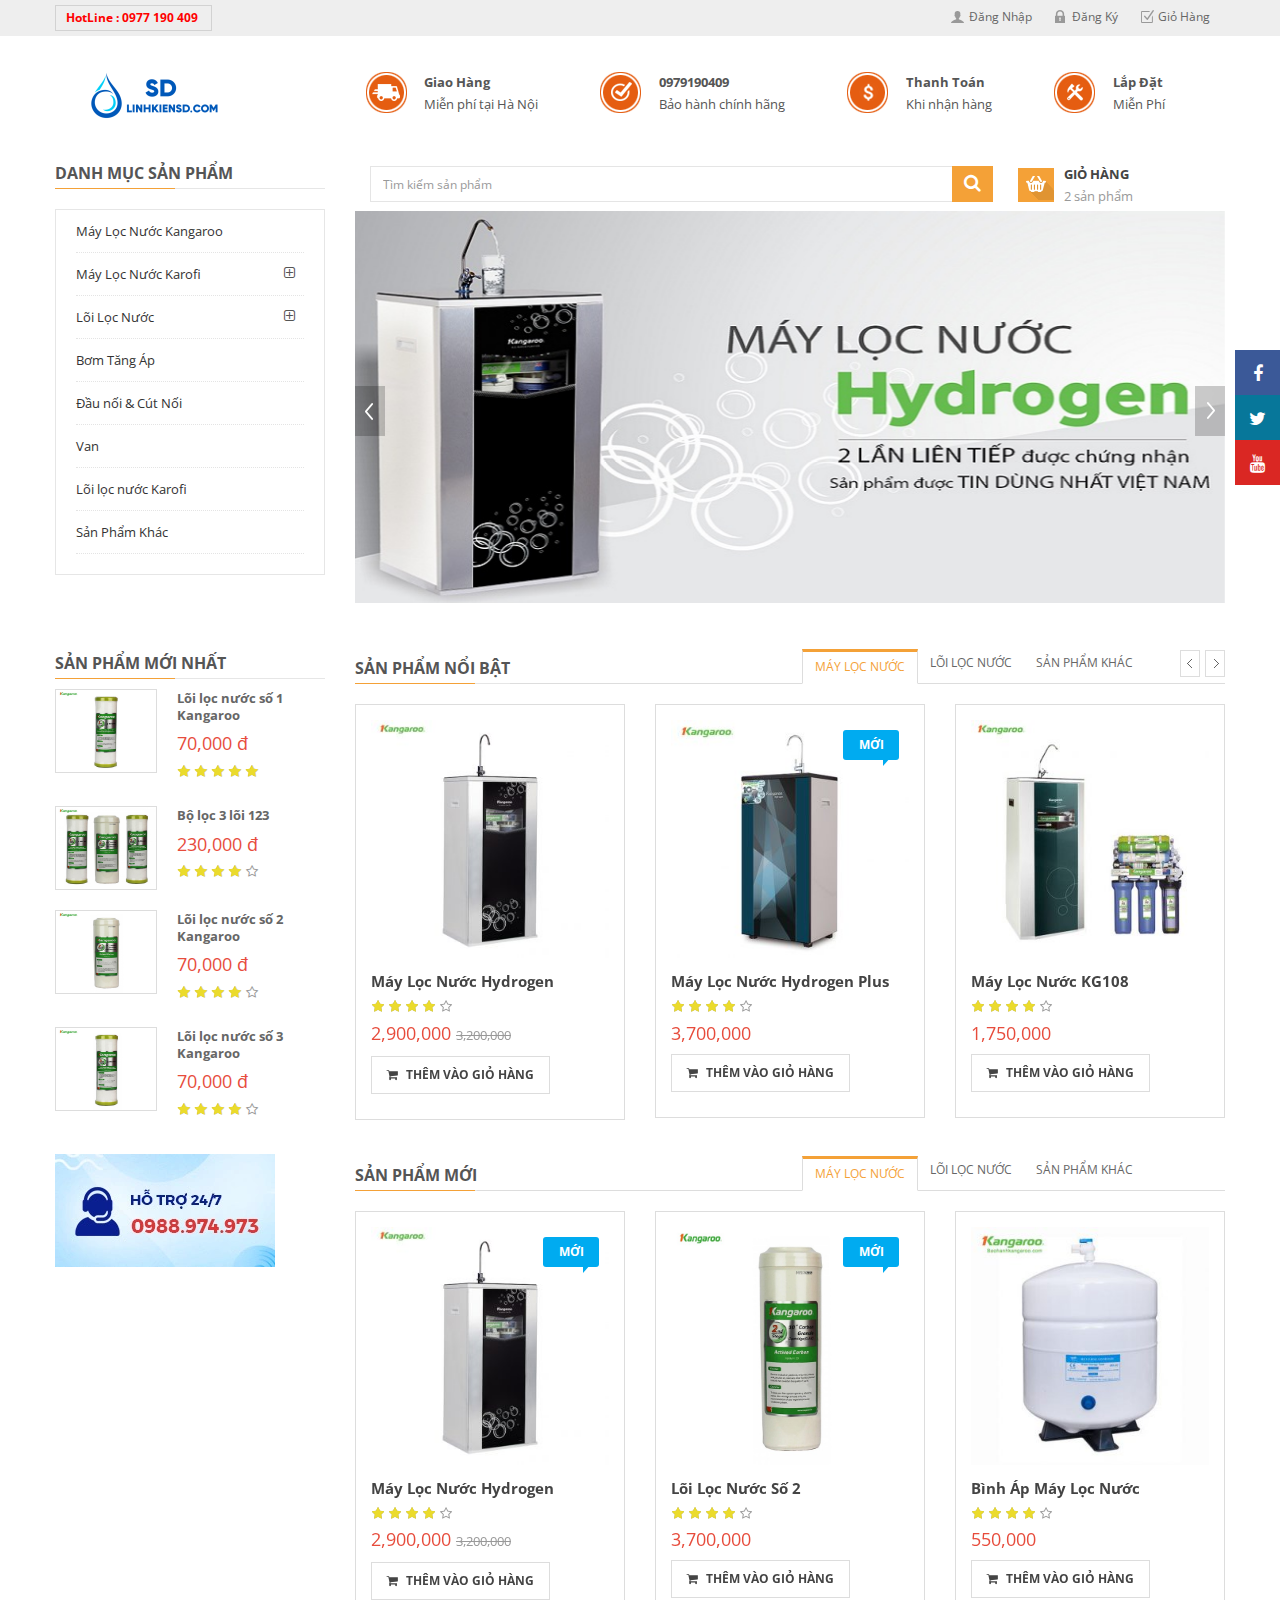
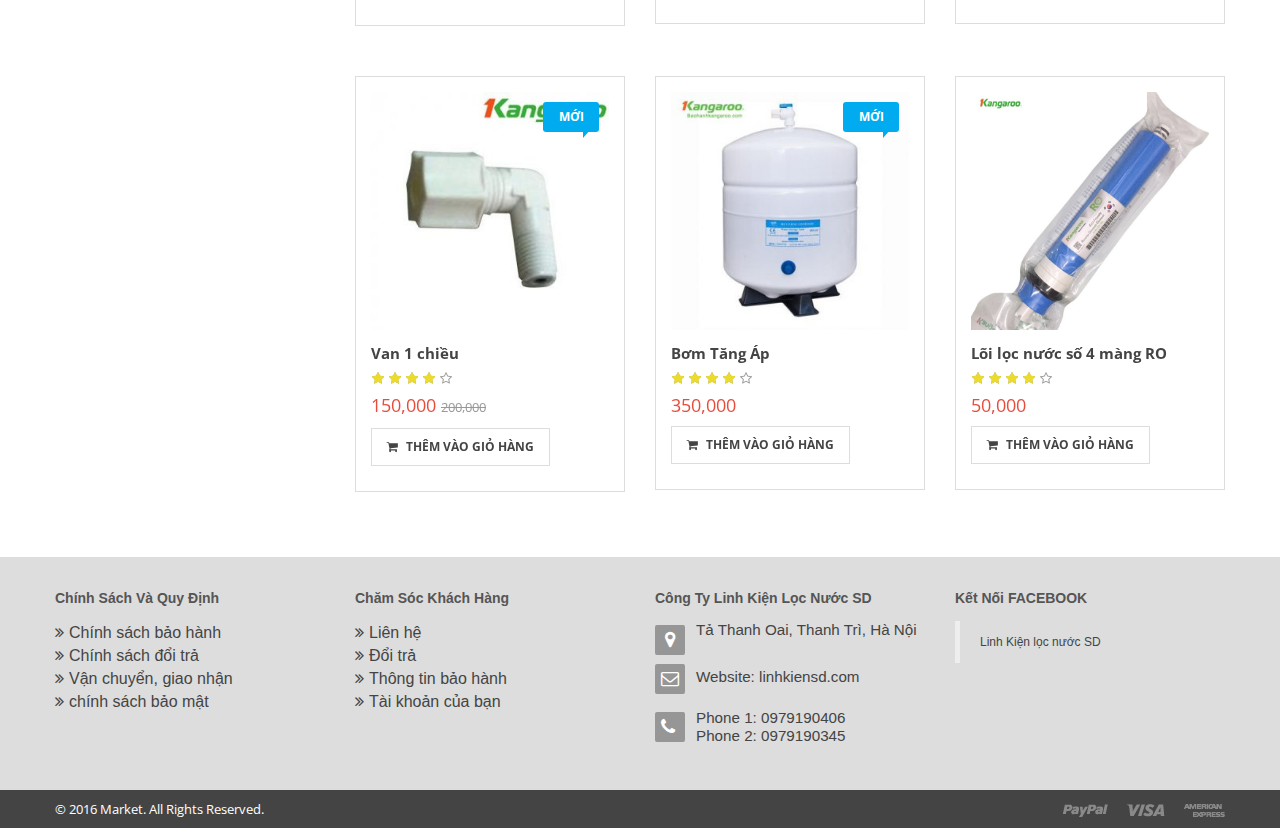
==== commit b22829b5: "four" ====
--- a/index.html
+++ b/index.html
@@ -93,7 +93,7 @@
 					<div class="row">
 						<!-- Logo -->
 						<div class="navbar-logo col-md-3 col-sm-12 col-xs-12">
-							<a href="home2.html"><img src="image/demo/logos/logo-1.png" title="Your Store"
+							<a href="index.html"><img src="image/demo/logos/logo-1.png" title="Your Store"
 									alt="Your Store" /></a>
 						</div>
 						<!-- //end Logo -->
@@ -143,7 +143,7 @@
 															<b>&ensp;&ensp;&ensp;&ensp;&ensp;&ensp;&ensp;</b>
 														</li>
 														<li>
-															<a href="#"><img src="image/demo/slider1/slider-4.png"></a>
+															<a href="#"><img src="image/demo/slider1/Slider-4.png"></a>
 														</li>
 														<li>
 
